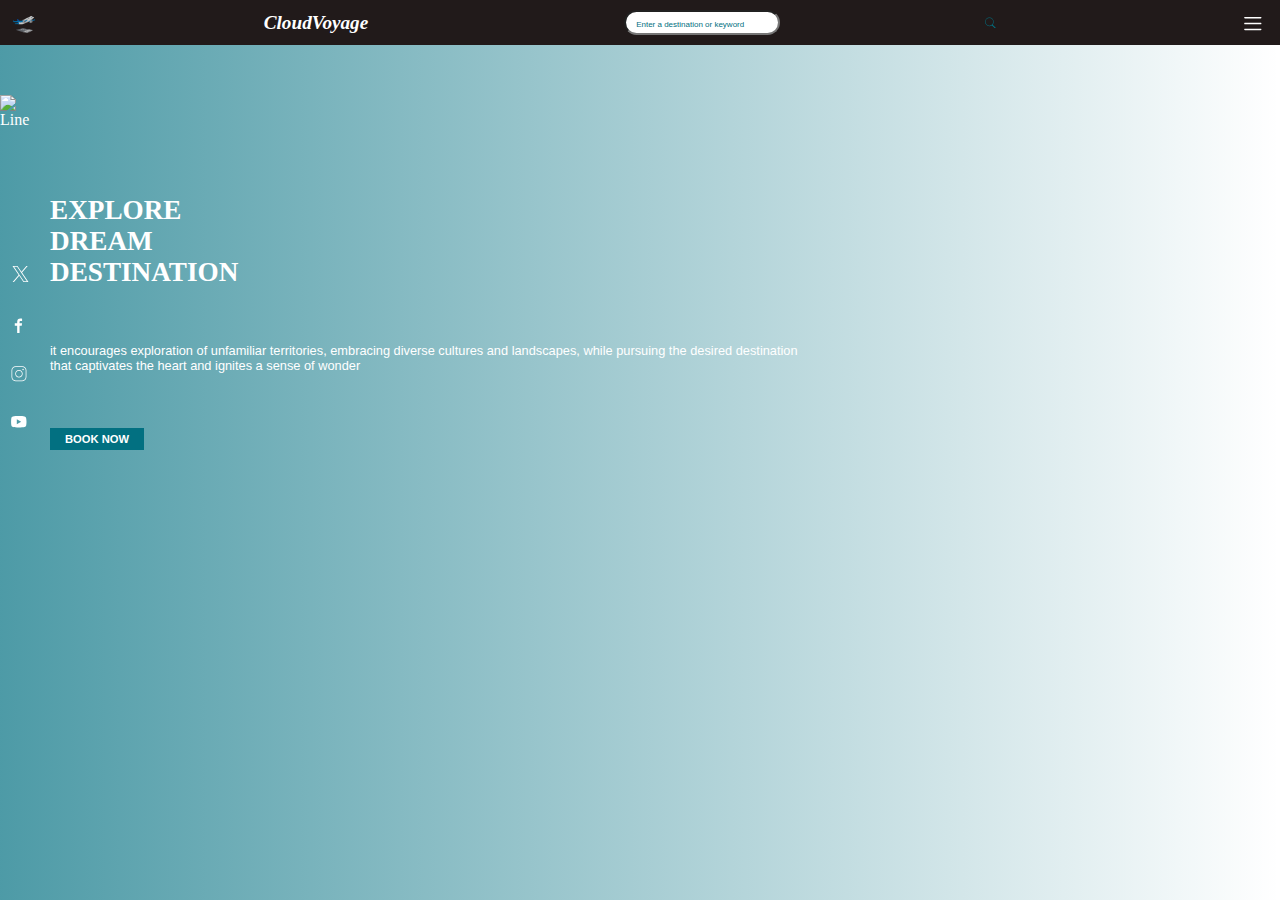
==== Index.html @ 147c50b1 "finishing mobile design" ====
<!DOCTYPE html>
<html lang="en">
    <head>
        <meta charset="UTF-8">
    <meta name="viewport" content="width=device-width, initial-scale=1.0">
    <title>CloudVoyage</title>
    <link rel="stylesheet" href="travel_recommendation.css">
</head>
<body>
    <div id="background-img">
        
        <nav>
            <h1>🛫</h1>
            <i><h1>CloudVoyage</h1></i>
        <a href="Index.html">Home</a>
        <a href="About.html">About Us</a>
        <a href="contact.html">Contact Us</a>
        
        <input type="text" id="input" placeholder="Enter a destination or keyword">
        <svg id="search-icon" xmlns="http://www.w3.org/2000/svg" x="0px" y="0px" width="100" height="100" viewBox="0,0,300,150" style="fill:#FFFFFF;">
            <g fill="none" fill-rule="nonzero" stroke="none" stroke-width="1" stroke-linecap="butt" stroke-linejoin="miter" stroke-miterlimit="10" stroke-dasharray="" stroke-dashoffset="0" font-family="none" font-weight="none" font-size="none" text-anchor="none" style="mix-blend-mode: normal"> <g transform="scale(5.12,5.12)"> <path d="M21,3c-9.37891,0 -17,7.62109 -17,17c0,9.37891 7.62109,17 17,17c3.71094,0 7.14063,-1.19531 9.9375,-3.21875l13.15625,13.125l2.8125,-2.8125l-13,-13.03125c2.55469,-2.97656 4.09375,-6.83984 4.09375,-11.0625c0,-9.37891 -7.62109,-17 -17,-17zM21,5c8.29688,0 15,6.70313 15,15c0,8.29688 -6.70312,15 -15,15c-8.29687,0 -15,-6.70312 -15,-15c0,-8.29687 6.70313,-15 15,-15z" fill="rgb(2, 112, 129)"></path></g></g>
        </svg>
        
        <svg id="menu-icon" xmlns="http://www.w3.org/2000/svg" x="0px" y="0px" width="100" height="100" viewBox="0,0,300,150" style="fill:#FFFFFF;">
            <g fill="#ffffff" fill-rule="nonzero" stroke="none" stroke-width="1" stroke-linecap="butt" stroke-linejoin="miter" stroke-miterlimit="10" stroke-dasharray="" stroke-dashoffset="0" font-family="none" font-weight="none" font-size="none" text-anchor="none" style="mix-blend-mode: normal"><g transform="scale(5.12,5.12)"><path d="M5,8c-0.72127,-0.0102 -1.39216,0.36875 -1.75578,0.99175c-0.36361,0.623 -0.36361,1.39351 0,2.01651c0.36361,0.623 1.0345,1.00195 1.75578,0.99175h40c0.72127,0.0102 1.39216,-0.36875 1.75578,-0.99175c0.36361,-0.623 0.36361,-1.39351 0,-2.01651c-0.36361,-0.623 -1.0345,-1.00195 -1.75578,-0.99175zM5,23c-0.72127,-0.0102 -1.39216,0.36875 -1.75578,0.99175c-0.36361,0.623 -0.36361,1.39351 0,2.01651c0.36361,0.623 1.0345,1.00195 1.75578,0.99175h40c0.72127,0.0102 1.39216,-0.36875 1.75578,-0.99175c0.36361,-0.623 0.36361,-1.39351 0,-2.01651c-0.36361,-0.623 -1.0345,-1.00195 -1.75578,-0.99175zM5,38c-0.72127,-0.0102 -1.39216,0.36875 -1.75578,0.99175c-0.36361,0.623 -0.36361,1.39351 0,2.01651c0.36361,0.623 1.0345,1.00195 1.75578,0.99175h40c0.72127,0.0102 1.39216,-0.36875 1.75578,-0.99175c0.36361,-0.623 0.36361,-1.39351 0,-2.01651c-0.36361,-0.623 -1.0345,-1.00195 -1.75578,-0.99175z"></path></g></g>
        </svg>     
        <svg id="close-icon" xmlns="http://www.w3.org/2000/svg" x="0px" y="0px" width="100" height="100" viewBox="0 0 100 100" style="fill:#FFFFFF;">
            <path d="M 28.085938 16.054688 A 2.0002 2.0002 0 0 0 27.886719 16.056641 A 2.0002 2.0002 0 0 0 26.654297 16.574219 L 15.654297 26.574219 A 2.0002 2.0002 0 0 0 15.357422 29.193359 C 23.508964 40.948626 29.747675 47.45172 35.289062 52.058594 L 13.699219 70.535156 A 2.0002 2.0002 0 0 0 13.78125 73.638672 L 26.78125 83.638672 A 2.0002 2.0002 0 0 0 29.177734 83.669922 C 34.707802 79.638889 40.738247 74.933323 50.949219 63.117188 L 69.462891 85.333984 A 2.0002 2.0002 0 0 0 72.537109 85.333984 L 82.537109 73.333984 A 2.0002 2.0002 0 0 0 82.498047 70.728516 C 77.419315 64.983184 71.366379 59.067486 63.888672 52.927734 C 68.607866 48.094962 74.89648 41.567108 85.451172 30.429688 A 2.0002 2.0002 0 0 0 85.21875 27.46875 L 72.21875 17.46875 A 2.0002 2.0002 0 0 0 69.550781 17.675781 C 62.474253 25.117955 56.381759 32.176037 50.947266 38.980469 C 45.446071 32.413277 38.71792 25.195582 29.353516 16.582031 A 2.0002 2.0002 0 0 0 28.085938 16.054688 z M 27.951172 20.800781 C 34.644665 27.03272 40.077318 32.585372 44.587891 37.640625 L 43.105469 40.607422 A 1.0001161 1.0001161 0 1 0 44.894531 41.501953 L 46.015625 39.261719 C 47.223265 40.647594 48.37857 42.005422 49.451172 43.318359 A 2.0002 2.0002 0 0 0 52.572266 43.289062 C 57.937627 36.45549 64.160712 29.27862 71.240234 21.759766 L 77.167969 26.320312 L 75.539062 27.166016 A 1.0002331 1.0002331 0 1 0 76.460938 28.941406 L 78.917969 27.666016 L 81.013672 29.279297 C 79.717036 30.645834 78.883914 31.511044 77.685547 32.771484 L 74.195312 32.074219 A 1.0001 1.0001 0 0 0 73.998047 32.050781 A 1.0001 1.0001 0 0 0 73.804688 34.035156 L 76.052734 34.484375 C 74.831925 35.767002 73.635726 37.025973 72.523438 38.191406 A 1.0001 1.0001 0 0 0 72.234375 38.082031 L 68.101562 37.082031 A 1.0001 1.0001 0 0 0 67.804688 37.050781 A 1.0001 1.0001 0 0 0 67.630859 39.025391 L 70.960938 39.830078 C 70.609182 40.198133 70.13501 40.699234 69.794922 41.054688 L 65 41.054688 A 1.0001 1.0001 0 1 0 65 43.054688 L 67.884766 43.054688 C 67.097955 43.875278 66.668389 44.309281 65.951172 45.054688 L 62 45.054688 A 1.0001 1.0001 0 1 0 62 47.054688 L 64.017578 47.054688 C 63.70271 47.380554 63.376907 47.716906 63.078125 48.025391 L 60.316406 47.105469 A 1.0001 1.0001 0 0 0 59.921875 47.050781 A 1.0001 1.0001 0 0 0 59.683594 49.001953 L 61.539062 49.621094 C 60.968261 50.207783 60.073793 51.142484 59.572266 51.654297 A 2.0002 2.0002 0 0 0 59.751953 54.617188 C 67.362571 60.698487 73.210174 66.476524 78.320312 72.144531 L 71 80.929688 L 70.800781 80.689453 L 71.894531 78.501953 A 1.0001 1.0001 0 0 0 70.955078 77.042969 A 1.0001 1.0001 0 0 0 70.105469 77.607422 L 69.402344 79.013672 L 68.435547 77.851562 L 69.849609 75.582031 A 1.0001 1.0001 0 0 0 68.949219 74.042969 A 1.0001 1.0001 0 0 0 68.150391 74.525391 L 67.087891 76.234375 L 64.677734 73.341797 L 65.832031 71.609375 A 1.0001 1.0001 0 0 0 64.980469 70.042969 A 1.0001 1.0001 0 0 0 64.167969 70.5 L 63.341797 71.740234 L 62.455078 70.675781 L 63.832031 68.609375 A 1.0001 1.0001 0 0 0 62.980469 67.042969 A 1.0001 1.0001 0 0 0 62.167969 67.5 L 61.119141 69.072266 L 52.537109 58.773438 A 2.0002 2.0002 0 0 0 49.472656 58.761719 C 47.91975 60.597148 46.503213 62.209349 45.148438 63.71875 L 43.962891 62.388672 A 1.0001 1.0001 0 0 0 43.164062 62.044922 A 1.0001 1.0001 0 0 0 42.470703 63.71875 L 43.792969 65.203125 C 42.64666 66.451225 41.558856 67.602391 40.537109 68.644531 L 39.980469 65.857422 A 1.0001 1.0001 0 0 0 38.984375 65.041016 A 1.0001 1.0001 0 0 0 38.019531 66.25 L 38.839844 70.349609 C 38.431407 70.749537 38.033435 71.13129 37.642578 71.501953 L 36.970703 68.810547 A 1.0001 1.0001 0 0 0 35.9375 68.041016 A 1.0001 1.0001 0 0 0 35.029297 69.296875 L 35.96875 73.052734 C 35.737156 73.261968 35.507367 73.467929 35.28125 73.667969 L 34.341797 70.748047 A 1.0001 1.0001 0 0 0 33.359375 70.041016 A 1.0001 1.0001 0 0 0 32.4375 71.361328 L 33.638672 75.087891 C 31.624968 76.780155 29.782059 78.183653 27.974609 79.511719 L 27.111328 78.847656 L 28.554688 77.886719 A 1.0001 1.0001 0 0 0 27.980469 76.046875 A 1.0001 1.0001 0 0 0 27.445312 76.222656 L 25.4375 77.560547 L 24.566406 76.890625 L 26.447266 75.949219 A 1.0001 1.0001 0 0 0 26.003906 74.046875 A 1.0001 1.0001 0 0 0 25.552734 74.160156 L 22.804688 75.535156 L 22.3125 75.15625 L 23.707031 73.761719 A 1.0001 1.0001 0 0 0 22.980469 72.044922 A 1.0001 1.0001 0 0 0 22.292969 72.347656 L 20.714844 73.925781 L 18.173828 71.972656 L 39.671875 53.574219 A 2.0002 2.0002 0 0 0 39.599609 50.476562 C 38.478708 49.603297 37.316155 48.620715 36.121094 47.552734 L 38.242188 47.023438 A 1.0001 1.0001 0 0 0 38.025391 45.050781 A 1.0001 1.0001 0 0 0 37.757812 45.083984 L 34.371094 45.931641 C 33.178221 44.791892 31.95193 43.560815 30.65625 42.152344 L 32.554688 40.886719 A 1.0001 1.0001 0 0 0 31.980469 39.046875 A 1.0001 1.0001 0 0 0 31.445312 39.222656 L 29.316406 40.642578 C 28.838647 40.101678 28.361031 39.565294 27.867188 38.982422 L 30.925781 36.876953 A 1.0001 1.0001 0 0 0 30.322266 35.046875 A 1.0001 1.0001 0 0 0 29.791016 35.230469 L 26.591797 37.433594 C 26.018456 36.733769 25.436158 36.013632 24.839844 35.253906 L 27.447266 33.949219 A 1.0001 1.0001 0 0 0 27.003906 32.046875 A 1.0001 1.0001 0 0 0 26.552734 32.160156 L 23.59375 33.638672 C 22.33619 31.991071 21.045779 30.257715 19.677734 28.322266 L 27.951172 20.800781 z M 46.480469 45.066406 C 45.625469 45.104406 44.963953 45.828641 45.001953 46.681641 C 45.038953 47.534641 45.762234 48.198156 46.615234 48.160156 C 47.468234 48.122156 48.133703 47.399875 48.095703 46.546875 C 48.057703 45.693875 47.333469 45.028406 46.480469 45.066406 z M 52.673828 48.164062 C 51.820828 48.202062 51.157312 48.924344 51.195312 49.777344 C 51.233312 50.630344 51.955594 51.295813 52.808594 51.257812 C 53.661594 51.219813 54.324109 50.495578 54.287109 49.642578 C 54.249109 48.789578 53.526828 48.126062 52.673828 48.164062 z M 49.578125 53.960938 C 48.725125 53.998937 48.061609 54.721219 48.099609 55.574219 C 48.136609 56.427219 48.858891 57.089734 49.712891 57.052734 C 50.565891 57.014734 51.229406 56.292453 51.191406 55.439453 C 51.153406 54.586453 50.431125 53.922937 49.578125 53.960938 z"></path>
        </svg> 
    </nav>
  
    <div class="search-clear">
        <button>Search</button>
        <button>Clear</button>
    </div>
    <div class="Introduction">
        
        <img src="/travel-Recommendation-App/Icons/icons8-vertical-line-100.png" alt="Line">
        <h1>EXPLORE <br> DREAM  <br>DESTINATION</h1>
        <p>it encourages exploration of unfamiliar territories, embracing diverse cultures and landscapes, while
            pursuing the desired destination that captivates the heart and ignites a sense of wonder
        </p>
        <button>BOOK NOW</button>  
        <div id="icon">
            <svg id="X" xmlns="http://www.w3.org/2000/svg" x="0px" y="0px" width="100" height="100" viewBox="0 0 50 50" style="fill:#FFFFFF;"><path d="M 5.9199219 6 L 20.582031 27.375 L 6.2304688 44 L 9.4101562 44 L 21.986328 29.421875 L 31.986328 44 L 44 44 L 28.681641 21.669922 L 42.199219 6 L 39.029297 6 L 27.275391 19.617188 L 17.933594 6 L 5.9199219 6 z M 9.7167969 8 L 16.880859 8 L 40.203125 42 L 33.039062 42 L 9.7167969 8 z"></path></svg>
              <svg id="facebook" xmlns="http://www.w3.org/2000/svg" x="0px" y="0px" width="100" height="100" viewBox="0,0,300,150" style="fill:#FFFFFF;"> <g fill="#ffffff" fill-rule="nonzero" stroke="none" stroke-width="1" stroke-linecap="butt" stroke-linejoin="miter" stroke-miterlimit="10" stroke-dasharray="" stroke-dashoffset="0" font-family="none" font-weight="none" font-size="none" text-anchor="none" style="mix-blend-mode: normal"><g transform="scale(8.53333,8.53333)"><path d="M12,27v-12h-4v-4h4v-2.148c0,-4.067 1.981,-5.852 5.361,-5.852c1.619,0 2.475,0.12 2.88,0.175v3.825h-2.305c-1.435,0 -1.936,0.757 -1.936,2.291v1.709h4.205l-0.571,4h-3.634v12z"></path></g></g></svg>
              <svg  id="Instagram" xmlns="http://www.w3.org/2000/svg" x="0px" y="0px" width="100" height="100" viewBox="0,0,300,150" style="fill:#FFFFFF;"><g fill="#ffffff" fill-rule="nonzero" stroke="none" stroke-width="1" stroke-linecap="butt" stroke-linejoin="miter" stroke-miterlimit="10" stroke-dasharray="" stroke-dashoffset="0" font-family="none" font-weight="none" font-size="none" text-anchor="none" style="mix-blend-mode: normal"><g transform="scale(5.33333,5.33333)"><path d="M15,4c-6.06341,0 -11,4.93659 -11,11v18c0,6.06341 4.93659,11 11,11h18c6.06341,0 11,-4.93659 11,-11v-18c0,-6.06341 -4.93659,-11 -11,-11zM15,6h18c4.98259,0 9,4.01741 9,9v18c0,4.98259 -4.01741,9 -9,9h-18c-4.98259,0 -9,-4.01741 -9,-9v-18c0,-4.98259 4.01741,-9 9,-9zM35,11c-1.105,0 -2,0.895 -2,2c0,1.105 0.895,2 2,2c1.105,0 2,-0.895 2,-2c0,-1.105 -0.895,-2 -2,-2zM24,14c-5.51133,0 -10,4.48867 -10,10c0,5.51133 4.48867,10 10,10c5.51133,0 10,-4.48867 10,-10c0,-5.51133 -4.48867,-10 -10,-10zM24,16c4.43067,0 8,3.56933 8,8c0,4.43067 -3.56933,8 -8,8c-4.43067,0 -8,-3.56933 -8,-8c0,-4.43067 3.56933,-8 8,-8z"></path></g></g></svg>
              <svg  id="Youtube" xmlns="http://www.w3.org/2000/svg" x="0px" y="0px" width="100" height="100" viewBox="0,0,300,150" style="fill:#FFFFFF;"> <g fill="#ffffff" fill-rule="nonzero" stroke="none" stroke-width="1" stroke-linecap="butt" stroke-linejoin="miter" stroke-miterlimit="10" stroke-dasharray="" stroke-dashoffset="0" font-family="none" font-weight="none" font-size="none" text-anchor="none" style="mix-blend-mode: normal"><g transform="scale(5.12,5.12)"><path d="M44.89844,14.5c-0.39844,-2.19922 -2.29687,-3.80078 -4.5,-4.30078c-3.29687,-0.69922 -9.39844,-1.19922 -16,-1.19922c-6.59766,0 -12.79687,0.5 -16.09766,1.19922c-2.19922,0.5 -4.10156,2 -4.5,4.30078c-0.40234,2.5 -0.80078,6 -0.80078,10.5c0,4.5 0.39844,8 0.89844,10.5c0.40234,2.19922 2.30078,3.80078 4.5,4.30078c3.5,0.69922 9.5,1.19922 16.10156,1.19922c6.60156,0 12.60156,-0.5 16.10156,-1.19922c2.19922,-0.5 4.09766,-2 4.5,-4.30078c0.39844,-2.5 0.89844,-6.10156 1,-10.5c-0.20312,-4.5 -0.70312,-8 -1.20312,-10.5zM19,32v-14l12.19922,7z"></path></g></g></svg>
        </div>
        
    </div>
    <script src="./travel_recommendation.js"></script>
</body>
</html>
---- travel_recommendation.css ----
/* Mobile First Design */
html, body{
   height: 100%;

}
* {
    margin: 0;
    padding: 0;
    box-sizing: border-box;
}
body{
    color: rgb(255, 255, 255);
    
  
}
nav {
    background-color: rgb(33, 26, 26);
    padding: 10px;
    display: flex;
    align-items: center;
    justify-content: space-between;
} 

nav.active {

    background-color: rgb(22, 126, 142);
    height: 100%;
    
} 

nav h1 {
    font-size: 1.2rem;
    margin-left: 0.1em;
}


  nav a {

    text-decoration: none;
    display: none;
  
} 

nav.active a.active {
    position: relative;
    font-size: 1.1rem;
    top: 100px;
    display: block;
    text-decoration: none;
    cursor: pointer;
    text-align: center;
    margin-bottom: 30px ;
    color: white;

} 




nav a:hover {
    text-decoration: underline;
}


nav input {
    background-color: white;
    padding: 10px;
    width: 156px;
    border-radius: 20px;
    margin-left: 30px;
    height: 25px
}

nav input::placeholder {
    color: rgb(2, 112, 129);
    font-size: 8px;
    
}

#menu-icon{
    position: relative;
    height: 23px;
    width: auto;
    right: 4px;
    bottom: 3px;
    cursor: pointer;
}


#close-icon{
    display: none;
}

#close-icon.active {
    position: relative;
    height: 28px;
    width: auto;
    float: inline-end;
    cursor: pointer;
    bottom: 140px;
    right: 15px;
      
}

#search-icon {
    height: 15px;
    width: auto;
    position: relative;
    right: 22px;
    bottom: 2px;
}

.search-clear button {
    font-size: 10px;
    position: relative;
    left: 21px;
    color: white;
    background-color: rgb(2, 112, 129);
    border: none;
    border-radius: 10px;
    padding: 5px 15px;
}

.search-clear {
    position: relative;
    float: inline-end;
    margin-right: 25px;
    background-color: rgb(33, 26, 26);
    height: 30px;
    width: 160px;
    border-radius: 20px;
    right: 20px;
    display: none;
 
}

#background-img{
    background-image: url("/travel-Recommendation-App/Images/nyc.png");
    position: relative;
    height: 100%;
    background-position: center;
    background-repeat: no-repeat;
    background-size: cover;
    height: 100vh; /* Use viewport height */
    width: 100vw;  /* Use viewport  width */

}
#background-img::before {
    content: '';
    position: absolute;
    top: 45px;
    left: 0;
    width: 100%;
    height: 95%; 
    background: var(--before-background, linear-gradient(to right, rgba(2, 112, 129, 0.7), rgba(2, 112, 129, 0)));
    /*  using custom properties (CSS variables)  */

}

.Introduction {
    margin-top: 50px;
 
    
}

.Introduction img{
    position: relative;
    height: 180px;
    width: 30px;
    display: block;
}

.Introduction h1{
  font-size: 1.7rem;
  
}

.Introduction p{
font-size: 0.8rem;
width: 60%;
font-family:'Gill Sans', 'Gill Sans MT', Calibri, 'Trebuchet MS', sans-serif

}

.Introduction button{
    color: white;
    background-color: rgb(2, 112, 129);
    border: none;
    font-size: 0.7rem;
    font-weight: bold;
    padding: 5px 15px;
}

.Introduction h1, .Introduction p, .Introduction button{
    position: relative;
    margin-left: 50px;
    margin-bottom: 55px;
    bottom: 80px;
}

#X, #Instagram, #facebook, #Youtube{
    position: relative;
    display: block;
    height: 38px;
    width: 21px;
    margin-top: 10px;
    bottom: 340px;
    left: 10px;
}
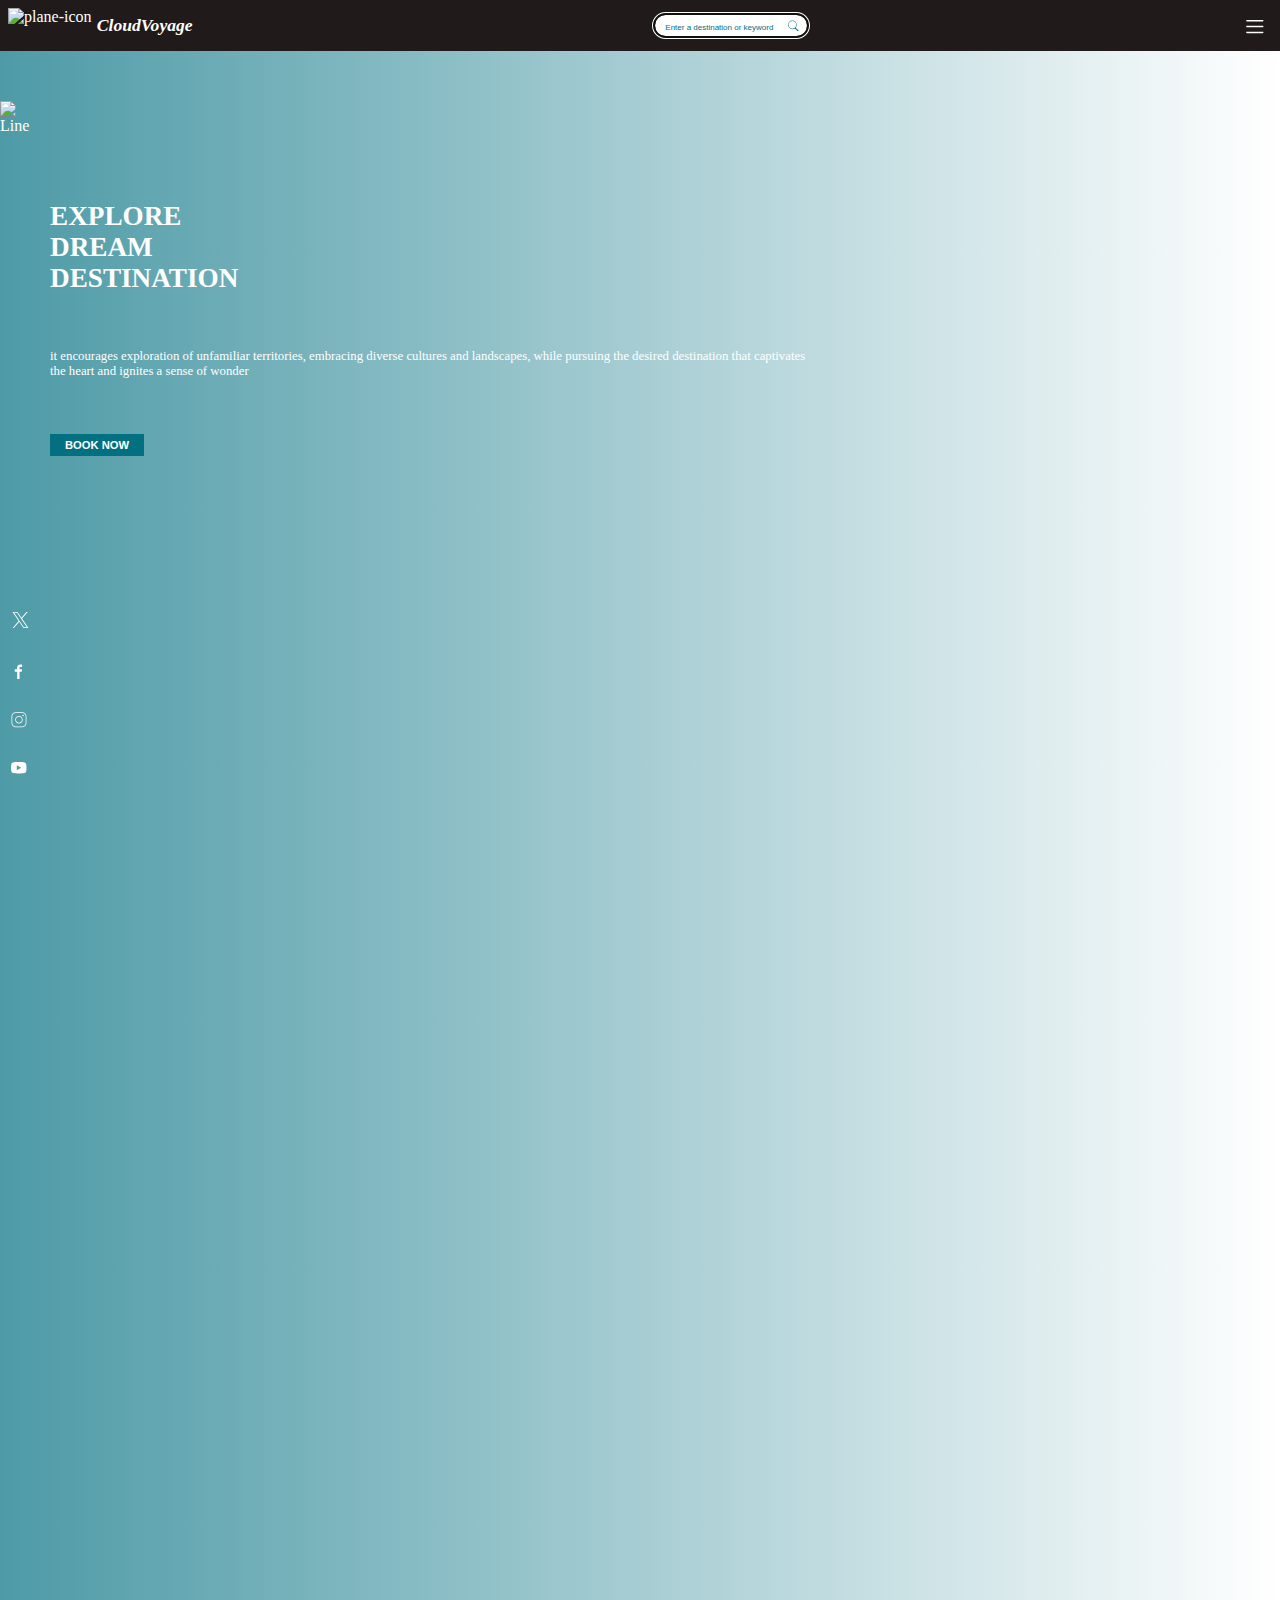
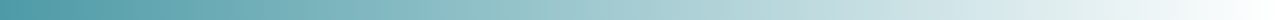
==== commit d710aece: "finishing about page" ====
--- a/Index.html
+++ b/Index.html
@@ -1,17 +1,19 @@
 <!DOCTYPE html>
 <html lang="en">
     <head>
-        <meta charset="UTF-8">
+    <meta charset="UTF-8">
     <meta name="viewport" content="width=device-width, initial-scale=1.0">
     <title>CloudVoyage</title>
     <link rel="stylesheet" href="travel_recommendation.css">
+    <script src="https://cdnjs.cloudflare.com/ajax/libs/moment.js/2.29.1/moment.min.js"></script>
+    <script src="https://cdnjs.cloudflare.com/ajax/libs/moment-timezone/0.5.34/moment-timezone-with-data.min.js"></script>
 </head>
 <body>
     <div id="background-img">
         
-        <nav>
-            <h1>🛫</h1>
-            <i><h1>CloudVoyage</h1></i>
+    <nav class="nav">
+        <img id="icon" src="./Icons/icons8-airport-100.png" alt="plane-icon">
+        <i><h1>CloudVoyage</h1></i>
         <a href="Index.html">Home</a>
         <a href="About.html">About Us</a>
         <a href="contact.html">Contact Us</a>
@@ -29,26 +31,32 @@
         </svg> 
     </nav>
   
+    <div id="search-result"></div>
     <div class="search-clear">
         <button>Search</button>
         <button>Clear</button>
     </div>
+   
+   
     <div class="Introduction">
-        
         <img src="/travel-Recommendation-App/Icons/icons8-vertical-line-100.png" alt="Line">
         <h1>EXPLORE <br> DREAM  <br>DESTINATION</h1>
         <p>it encourages exploration of unfamiliar territories, embracing diverse cultures and landscapes, while
             pursuing the desired destination that captivates the heart and ignites a sense of wonder
         </p>
         <button>BOOK NOW</button>  
-        <div id="icon">
+        
+        <div id="icons">
             <svg id="X" xmlns="http://www.w3.org/2000/svg" x="0px" y="0px" width="100" height="100" viewBox="0 0 50 50" style="fill:#FFFFFF;"><path d="M 5.9199219 6 L 20.582031 27.375 L 6.2304688 44 L 9.4101562 44 L 21.986328 29.421875 L 31.986328 44 L 44 44 L 28.681641 21.669922 L 42.199219 6 L 39.029297 6 L 27.275391 19.617188 L 17.933594 6 L 5.9199219 6 z M 9.7167969 8 L 16.880859 8 L 40.203125 42 L 33.039062 42 L 9.7167969 8 z"></path></svg>
-              <svg id="facebook" xmlns="http://www.w3.org/2000/svg" x="0px" y="0px" width="100" height="100" viewBox="0,0,300,150" style="fill:#FFFFFF;"> <g fill="#ffffff" fill-rule="nonzero" stroke="none" stroke-width="1" stroke-linecap="butt" stroke-linejoin="miter" stroke-miterlimit="10" stroke-dasharray="" stroke-dashoffset="0" font-family="none" font-weight="none" font-size="none" text-anchor="none" style="mix-blend-mode: normal"><g transform="scale(8.53333,8.53333)"><path d="M12,27v-12h-4v-4h4v-2.148c0,-4.067 1.981,-5.852 5.361,-5.852c1.619,0 2.475,0.12 2.88,0.175v3.825h-2.305c-1.435,0 -1.936,0.757 -1.936,2.291v1.709h4.205l-0.571,4h-3.634v12z"></path></g></g></svg>
-              <svg  id="Instagram" xmlns="http://www.w3.org/2000/svg" x="0px" y="0px" width="100" height="100" viewBox="0,0,300,150" style="fill:#FFFFFF;"><g fill="#ffffff" fill-rule="nonzero" stroke="none" stroke-width="1" stroke-linecap="butt" stroke-linejoin="miter" stroke-miterlimit="10" stroke-dasharray="" stroke-dashoffset="0" font-family="none" font-weight="none" font-size="none" text-anchor="none" style="mix-blend-mode: normal"><g transform="scale(5.33333,5.33333)"><path d="M15,4c-6.06341,0 -11,4.93659 -11,11v18c0,6.06341 4.93659,11 11,11h18c6.06341,0 11,-4.93659 11,-11v-18c0,-6.06341 -4.93659,-11 -11,-11zM15,6h18c4.98259,0 9,4.01741 9,9v18c0,4.98259 -4.01741,9 -9,9h-18c-4.98259,0 -9,-4.01741 -9,-9v-18c0,-4.98259 4.01741,-9 9,-9zM35,11c-1.105,0 -2,0.895 -2,2c0,1.105 0.895,2 2,2c1.105,0 2,-0.895 2,-2c0,-1.105 -0.895,-2 -2,-2zM24,14c-5.51133,0 -10,4.48867 -10,10c0,5.51133 4.48867,10 10,10c5.51133,0 10,-4.48867 10,-10c0,-5.51133 -4.48867,-10 -10,-10zM24,16c4.43067,0 8,3.56933 8,8c0,4.43067 -3.56933,8 -8,8c-4.43067,0 -8,-3.56933 -8,-8c0,-4.43067 3.56933,-8 8,-8z"></path></g></g></svg>
-              <svg  id="Youtube" xmlns="http://www.w3.org/2000/svg" x="0px" y="0px" width="100" height="100" viewBox="0,0,300,150" style="fill:#FFFFFF;"> <g fill="#ffffff" fill-rule="nonzero" stroke="none" stroke-width="1" stroke-linecap="butt" stroke-linejoin="miter" stroke-miterlimit="10" stroke-dasharray="" stroke-dashoffset="0" font-family="none" font-weight="none" font-size="none" text-anchor="none" style="mix-blend-mode: normal"><g transform="scale(5.12,5.12)"><path d="M44.89844,14.5c-0.39844,-2.19922 -2.29687,-3.80078 -4.5,-4.30078c-3.29687,-0.69922 -9.39844,-1.19922 -16,-1.19922c-6.59766,0 -12.79687,0.5 -16.09766,1.19922c-2.19922,0.5 -4.10156,2 -4.5,4.30078c-0.40234,2.5 -0.80078,6 -0.80078,10.5c0,4.5 0.39844,8 0.89844,10.5c0.40234,2.19922 2.30078,3.80078 4.5,4.30078c3.5,0.69922 9.5,1.19922 16.10156,1.19922c6.60156,0 12.60156,-0.5 16.10156,-1.19922c2.19922,-0.5 4.09766,-2 4.5,-4.30078c0.39844,-2.5 0.89844,-6.10156 1,-10.5c-0.20312,-4.5 -0.70312,-8 -1.20312,-10.5zM19,32v-14l12.19922,7z"></path></g></g></svg>
+            <svg id="facebook" xmlns="http://www.w3.org/2000/svg" x="0px" y="0px" width="100" height="100" viewBox="0,0,300,150" style="fill:#FFFFFF;"> <g fill="#ffffff" fill-rule="nonzero" stroke="none" stroke-width="1" stroke-linecap="butt" stroke-linejoin="miter" stroke-miterlimit="10" stroke-dasharray="" stroke-dashoffset="0" font-family="none" font-weight="none" font-size="none" text-anchor="none" style="mix-blend-mode: normal"><g transform="scale(8.53333,8.53333)"><path d="M12,27v-12h-4v-4h4v-2.148c0,-4.067 1.981,-5.852 5.361,-5.852c1.619,0 2.475,0.12 2.88,0.175v3.825h-2.305c-1.435,0 -1.936,0.757 -1.936,2.291v1.709h4.205l-0.571,4h-3.634v12z"></path></g></g></svg>
+            <svg  id="Instagram" xmlns="http://www.w3.org/2000/svg" x="0px" y="0px" width="100" height="100" viewBox="0,0,300,150" style="fill:#FFFFFF;"><g fill="#ffffff" fill-rule="nonzero" stroke="none" stroke-width="1" stroke-linecap="butt" stroke-linejoin="miter" stroke-miterlimit="10" stroke-dasharray="" stroke-dashoffset="0" font-family="none" font-weight="none" font-size="none" text-anchor="none" style="mix-blend-mode: normal"><g transform="scale(5.33333,5.33333)"><path d="M15,4c-6.06341,0 -11,4.93659 -11,11v18c0,6.06341 4.93659,11 11,11h18c6.06341,0 11,-4.93659 11,-11v-18c0,-6.06341 -4.93659,-11 -11,-11zM15,6h18c4.98259,0 9,4.01741 9,9v18c0,4.98259 -4.01741,9 -9,9h-18c-4.98259,0 -9,-4.01741 -9,-9v-18c0,-4.98259 4.01741,-9 9,-9zM35,11c-1.105,0 -2,0.895 -2,2c0,1.105 0.895,2 2,2c1.105,0 2,-0.895 2,-2c0,-1.105 -0.895,-2 -2,-2zM24,14c-5.51133,0 -10,4.48867 -10,10c0,5.51133 4.48867,10 10,10c5.51133,0 10,-4.48867 10,-10c0,-5.51133 -4.48867,-10 -10,-10zM24,16c4.43067,0 8,3.56933 8,8c0,4.43067 -3.56933,8 -8,8c-4.43067,0 -8,-3.56933 -8,-8c0,-4.43067 3.56933,-8 8,-8z"></path></g></g></svg>
+            <svg  id="Youtube" xmlns="http://www.w3.org/2000/svg" x="0px" y="0px" width="100" height="100" viewBox="0,0,300,150" style="fill:#FFFFFF;"> <g fill="#ffffff" fill-rule="nonzero" stroke="none" stroke-width="1" stroke-linecap="butt" stroke-linejoin="miter" stroke-miterlimit="10" stroke-dasharray="" stroke-dashoffset="0" font-family="none" font-weight="none" font-size="none" text-anchor="none" style="mix-blend-mode: normal"><g transform="scale(5.12,5.12)"><path d="M44.89844,14.5c-0.39844,-2.19922 -2.29687,-3.80078 -4.5,-4.30078c-3.29687,-0.69922 -9.39844,-1.19922 -16,-1.19922c-6.59766,0 -12.79687,0.5 -16.09766,1.19922c-2.19922,0.5 -4.10156,2 -4.5,4.30078c-0.40234,2.5 -0.80078,6 -0.80078,10.5c0,4.5 0.39844,8 0.89844,10.5c0.40234,2.19922 2.30078,3.80078 4.5,4.30078c3.5,0.69922 9.5,1.19922 16.10156,1.19922c6.60156,0 12.60156,-0.5 16.10156,-1.19922c2.19922,-0.5 4.09766,-2 4.5,-4.30078c0.39844,-2.5 0.89844,-6.10156 1,-10.5c-0.20312,-4.5 -0.70312,-8 -1.20312,-10.5zM19,32v-14l12.19922,7z"></path></g></g></svg>
         </div>
-        
+
+      </div>
     </div>
-    <script src="./travel_recommendation.js"></script>
+    <script defer src="./travel_recommendation.js"></script>
+    <script defer src="./navigation.js"></script>
+    <!-- Defer loads javascript after HTML has been parsed, lowers rendering delay -->
 </body>
 </html>--- a/travel_recommendation.css
+++ b/travel_recommendation.css
@@ -1,60 +1,68 @@
 /* Mobile First Design */
-html, body{
-   height: 100%;
-
-}
+html,
+body {
+    height: 100%;
+    color: rgb(255, 255, 255);
+  }
+
+
 * {
     margin: 0;
     padding: 0;
     box-sizing: border-box;
-}
-body{
-    color: rgb(255, 255, 255);
-    
-  
-}
-nav {
+    position: relative;
+    z-index: 3;
+}
+
+
+.nav {
+
     background-color: rgb(33, 26, 26);
-    padding: 10px;
+    padding: 8px;
     display: flex;
     align-items: center;
-    justify-content: space-between;
-} 
-
-nav.active {
+    
+    /*  specifies a transition effect with a slow start and end */
+}
+
+.nav2 {
 
     background-color: rgb(22, 126, 142);
     height: 100%;
-    
-} 
+    transition: all 0.7s ease-in-out;
+}
+
+nav #icon {
+    height: 35px;
+    width: auto;
+
+}
 
 nav h1 {
-    font-size: 1.2rem;
-    margin-left: 0.1em;
-}
-
-
-  nav a {
+    font-size: 1.1rem;
+    margin-left: 0.3em;
+}
+
+
+nav a {
 
     text-decoration: none;
     display: none;
-  
-} 
-
-nav.active a.active {
-    position: relative;
+
+}
+
+nav a.active {
+   
     font-size: 1.1rem;
     top: 100px;
     display: block;
     text-decoration: none;
     cursor: pointer;
     text-align: center;
-    margin-bottom: 30px ;
-    color: white;
-
-} 
-
-
+    margin-bottom: 30px;
+    color: white;
+
+}
 
 
 nav a:hover {
@@ -63,66 +71,74 @@
 
 
 nav input {
+  
+    left: 18px;
     background-color: white;
     padding: 10px;
     width: 156px;
     border-radius: 20px;
-    margin-left: 30px;
-    height: 25px
-}
-
-nav input::placeholder {
+    margin-left: auto;
+    height: 25px   
+    
+
+}
+
+nav input::placeholder {  
     color: rgb(2, 112, 129);
     font-size: 8px;
-    
-}
-
-#menu-icon{
-    position: relative;
+
+}
+/* style the placeholder attribute */
+#menu-icon {
+    
     height: 23px;
     width: auto;
     right: 4px;
     bottom: 3px;
     cursor: pointer;
-}
-
-
-#close-icon{
+    margin-left: auto;
+
+}
+
+
+#close-icon {
+    /*Keep in mind that the styles defined for the :active state are applied on top of the existing styles for the HTML element. */
     display: none;
+    /* The styles from the active state also have higher precedence over the regular styles */
 }
 
 #close-icon.active {
-    position: relative;
+  
     height: 28px;
     width: auto;
     float: inline-end;
     cursor: pointer;
     bottom: 140px;
     right: 15px;
-      
+
+
 }
 
 #search-icon {
     height: 15px;
     width: auto;
-    position: relative;
-    right: 22px;
+    right: 4px;
     bottom: 2px;
+
 }
 
 .search-clear button {
     font-size: 10px;
-    position: relative;
     left: 21px;
     color: white;
     background-color: rgb(2, 112, 129);
     border: none;
     border-radius: 10px;
     padding: 5px 15px;
+    cursor: pointer;
 }
 
 .search-clear {
-    position: relative;
     float: inline-end;
     margin-right: 25px;
     background-color: rgb(33, 26, 26);
@@ -131,80 +147,251 @@
     border-radius: 20px;
     right: 20px;
     display: none;
- 
-}
-
-#background-img{
+
+}
+
+#search-result {
+    position: absolute;
+    width: 180px;
+    color: black;
+    top: 70px;
+    left: 180px;
+    z-index: 4;
+}
+
+#search-result::-webkit-scrollbar {
+  width: 8px;
+}
+
+#search-result::-webkit-scrollbar-track {
+    
+    background-color: transparent; /* Background of the scrollbar track */
+}
+
+#search-result::-webkit-scrollbar-thumb {
+    background: rgba(56, 53, 53, 0.5); /* Color of the scrollbar thumb */
+    border-radius: 15px; /* Rounded corners for the scrollbar thumb */;
+
+}
+
+
+.date{
+    display: flex;
+    height: 30px;
+    background-color: rgb(2, 112, 129);
+    border-radius: 6px;
+    margin-bottom: 7px;
+    color: white;
+    font-size: 0.649rem;
+    text-align: center;
+    justify-content: center;
+    align-items: center;
+    text-wrap: wrap;
+}
+
+#result {
+    
+    background-color: white;
+    border-radius: 10px;
+    text-wrap: wrap;
+    font-family: 'Times New Roman', Times, serif;   
+}
+
+#result img {
+    height: 100px;
+    width: 100%;
+    border-top-left-radius: 10px;
+    border-top-right-radius: 10px;
+}
+
+#result button {
+    color: white;
+    background-color: rgb(2, 112, 129);
+    padding: 5px 10px;
+    border: none;
+    border-radius: 5px;
+    font-size: 0.7rem;
+    cursor: pointer;
+}
+
+#result h3 {
+    margin-top: 5px;
+    font-size: 0.9rem;
+}
+
+#result p {
+    font-size: 0.7rem;
+    color: rgb(160, 160, 160);
+
+}
+
+#result h3,
+#result p,
+#result button {
+    margin-left: 10px;
+    margin-bottom: 10px;
+
+}
+
+#error{
+
+    display: flex;
+    flex-direction: column;
+    align-items: center;
+    text-align: center;
+    
+}
+
+#error ul{
+    margin-top: 10px;
+    max-height: 100%;
+}
+
+#background-img {
     background-image: url("/travel-Recommendation-App/Images/nyc.png");
-    position: relative;
     height: 100%;
     background-position: center;
     background-repeat: no-repeat;
     background-size: cover;
-    height: 100vh; /* Use viewport height */
-    width: 100vw;  /* Use viewport  width */
-
-}
+    height: 180vh;
+    /* Use viewport height */
+     z-index: 1;
+}
+
 #background-img::before {
     content: '';
-    position: absolute;
-    top: 45px;
-    left: 0;
+    position: absolute;  /* Absolute positioned elements are removed from the normal flow */
     width: 100%;
-    height: 95%; 
+    height: 100%;
     background: var(--before-background, linear-gradient(to right, rgba(2, 112, 129, 0.7), rgba(2, 112, 129, 0)));
     /*  using custom properties (CSS variables)  */
-
-}
+    z-index: 2;
+}
+
 
 .Introduction {
     margin-top: 50px;
- 
-    
-}
-
-.Introduction img{
-    position: relative;
+}
+
+.Introduction img, .about-page img{
     height: 180px;
     width: 30px;
     display: block;
-}
-
-.Introduction h1{
-  font-size: 1.7rem;
-  
-}
-
-.Introduction p{
-font-size: 0.8rem;
-width: 60%;
-font-family:'Gill Sans', 'Gill Sans MT', Calibri, 'Trebuchet MS', sans-serif
-
-}
-
-.Introduction button{
+
+}
+
+.Introduction h1 {
+    font-size: 1.7rem;
+
+}
+
+.Introduction p {
+    font-size: 0.8rem;
+    width: 60%;
+    font-family: 'Gill Sans', 'Gill Sans MT', 'Calibri', 'Trebuchet MS', 'sans-serif';
+}
+
+.Introduction button {
     color: white;
     background-color: rgb(2, 112, 129);
     border: none;
     font-size: 0.7rem;
     font-weight: bold;
     padding: 5px 15px;
-}
-
-.Introduction h1, .Introduction p, .Introduction button{
-    position: relative;
+    cursor: pointer;
+}
+
+.Introduction h1,
+.Introduction p,
+.Introduction button {
+ 
     margin-left: 50px;
     margin-bottom: 55px;
     bottom: 80px;
 }
 
-#X, #Instagram, #facebook, #Youtube{
-    position: relative;
+/* #icons{
+    position:fixed;
+  
+    left: 10px;
+
+   
+} */
+
+#X,
+#Instagram,
+#facebook,
+#Youtube {
+  
     display: block;
     height: 38px;
     width: 21px;
     margin-top: 10px;
-    bottom: 340px;
+    cursor: pointer;
     left: 10px;
 }
 
+.about-page{
+    display: flex;
+    flex-direction: column;
+    justify-content: center;
+    align-items: center;
+    text-align: center; 
+
+}
+
+.about-page h1{
+    margin-top: 30px;
+    margin-bottom: 30px;
+}
+
+.about-us-container{
+
+    background-color: rgba(19, 18, 18, 0.4);
+    width: 90%;
+    padding: 15px;
+}
+
+.about-us-container p{
+    margin-top: 15px;
+    font-family:'Times New Roman', Times, serif 'Gill Sans', 'Gill Sans MT', 'Calibri', 'Trebuchet MS', 'sans-serif';
+    bottom: 10px;
+}
+
+.team-container{
+    background-color: rgba(19, 18, 18, 0.4);
+    width: 90%;
+    margin-bottom: 20px;
+    padding: 15px;
+
+}
+
+.team-container h4, .team-container p{
+    text-align: left;
+    margin-top: 2px;
+}
+
+.team-container p{
+   color:rgba(176, 174, 174, 1);
+}
+
+.team-container button{
+    margin-top: 10px;
+    background-color: rgb(29, 95, 237);
+    padding: 2px 30px;
+    font-size: 0.7rem;
+    cursor: pointer;
+    color: white;
+    border-radius: 5px;
+    box-shadow: none;
+    font-weight: 600;
+    border-color: rgba(19, 85, 160, 0.493)
+   
+}
+
+#company-history{
+    background-color: rgba(19, 18, 18, 0.4);
+    width: 90%;
+    margin-bottom: 20px;
+    padding: 15px;
+}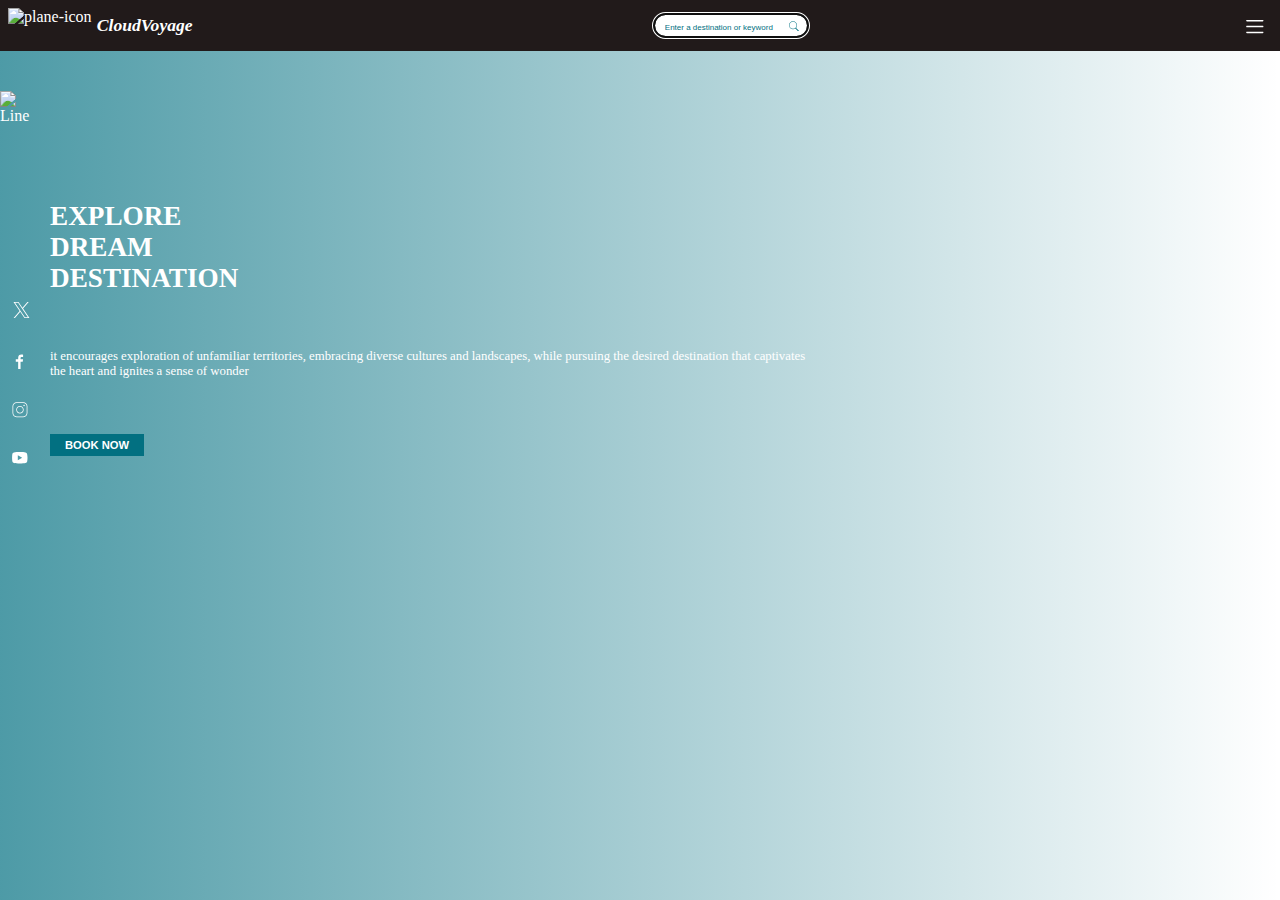
==== commit b8bb08d7: "fix: mobile nav" ====
--- a/Index.html
+++ b/Index.html
@@ -10,7 +10,6 @@
 </head>
 <body>
     <div id="background-img">
-        
     <nav class="nav">
         <img id="icon" src="./Icons/icons8-airport-100.png" alt="plane-icon">
         <i><h1>CloudVoyage</h1></i>
@@ -19,9 +18,6 @@
         <a href="contact.html">Contact Us</a>
         
         <input type="text" id="input" placeholder="Enter a destination or keyword">
-        <svg id="search-icon" xmlns="http://www.w3.org/2000/svg" x="0px" y="0px" width="100" height="100" viewBox="0,0,300,150" style="fill:#FFFFFF;">
-            <g fill="none" fill-rule="nonzero" stroke="none" stroke-width="1" stroke-linecap="butt" stroke-linejoin="miter" stroke-miterlimit="10" stroke-dasharray="" stroke-dashoffset="0" font-family="none" font-weight="none" font-size="none" text-anchor="none" style="mix-blend-mode: normal"> <g transform="scale(5.12,5.12)"> <path d="M21,3c-9.37891,0 -17,7.62109 -17,17c0,9.37891 7.62109,17 17,17c3.71094,0 7.14063,-1.19531 9.9375,-3.21875l13.15625,13.125l2.8125,-2.8125l-13,-13.03125c2.55469,-2.97656 4.09375,-6.83984 4.09375,-11.0625c0,-9.37891 -7.62109,-17 -17,-17zM21,5c8.29688,0 15,6.70313 15,15c0,8.29688 -6.70312,15 -15,15c-8.29687,0 -15,-6.70312 -15,-15c0,-8.29687 6.70313,-15 15,-15z" fill="rgb(2, 112, 129)"></path></g></g>
-        </svg>
         
         <svg id="menu-icon" xmlns="http://www.w3.org/2000/svg" x="0px" y="0px" width="100" height="100" viewBox="0,0,300,150" style="fill:#FFFFFF;">
             <g fill="#ffffff" fill-rule="nonzero" stroke="none" stroke-width="1" stroke-linecap="butt" stroke-linejoin="miter" stroke-miterlimit="10" stroke-dasharray="" stroke-dashoffset="0" font-family="none" font-weight="none" font-size="none" text-anchor="none" style="mix-blend-mode: normal"><g transform="scale(5.12,5.12)"><path d="M5,8c-0.72127,-0.0102 -1.39216,0.36875 -1.75578,0.99175c-0.36361,0.623 -0.36361,1.39351 0,2.01651c0.36361,0.623 1.0345,1.00195 1.75578,0.99175h40c0.72127,0.0102 1.39216,-0.36875 1.75578,-0.99175c0.36361,-0.623 0.36361,-1.39351 0,-2.01651c-0.36361,-0.623 -1.0345,-1.00195 -1.75578,-0.99175zM5,23c-0.72127,-0.0102 -1.39216,0.36875 -1.75578,0.99175c-0.36361,0.623 -0.36361,1.39351 0,2.01651c0.36361,0.623 1.0345,1.00195 1.75578,0.99175h40c0.72127,0.0102 1.39216,-0.36875 1.75578,-0.99175c0.36361,-0.623 0.36361,-1.39351 0,-2.01651c-0.36361,-0.623 -1.0345,-1.00195 -1.75578,-0.99175zM5,38c-0.72127,-0.0102 -1.39216,0.36875 -1.75578,0.99175c-0.36361,0.623 -0.36361,1.39351 0,2.01651c0.36361,0.623 1.0345,1.00195 1.75578,0.99175h40c0.72127,0.0102 1.39216,-0.36875 1.75578,-0.99175c0.36361,-0.623 0.36361,-1.39351 0,-2.01651c-0.36361,-0.623 -1.0345,-1.00195 -1.75578,-0.99175z"></path></g></g>
@@ -37,23 +33,24 @@
         <button>Clear</button>
     </div>
    
-   
-    <div class="Introduction">
-        <img src="/travel-Recommendation-App/Icons/icons8-vertical-line-100.png" alt="Line">
-        <h1>EXPLORE <br> DREAM  <br>DESTINATION</h1>
-        <p>it encourages exploration of unfamiliar territories, embracing diverse cultures and landscapes, while
-            pursuing the desired destination that captivates the heart and ignites a sense of wonder
-        </p>
-        <button>BOOK NOW</button>  
-        
-        <div id="icons">
-            <svg id="X" xmlns="http://www.w3.org/2000/svg" x="0px" y="0px" width="100" height="100" viewBox="0 0 50 50" style="fill:#FFFFFF;"><path d="M 5.9199219 6 L 20.582031 27.375 L 6.2304688 44 L 9.4101562 44 L 21.986328 29.421875 L 31.986328 44 L 44 44 L 28.681641 21.669922 L 42.199219 6 L 39.029297 6 L 27.275391 19.617188 L 17.933594 6 L 5.9199219 6 z M 9.7167969 8 L 16.880859 8 L 40.203125 42 L 33.039062 42 L 9.7167969 8 z"></path></svg>
-            <svg id="facebook" xmlns="http://www.w3.org/2000/svg" x="0px" y="0px" width="100" height="100" viewBox="0,0,300,150" style="fill:#FFFFFF;"> <g fill="#ffffff" fill-rule="nonzero" stroke="none" stroke-width="1" stroke-linecap="butt" stroke-linejoin="miter" stroke-miterlimit="10" stroke-dasharray="" stroke-dashoffset="0" font-family="none" font-weight="none" font-size="none" text-anchor="none" style="mix-blend-mode: normal"><g transform="scale(8.53333,8.53333)"><path d="M12,27v-12h-4v-4h4v-2.148c0,-4.067 1.981,-5.852 5.361,-5.852c1.619,0 2.475,0.12 2.88,0.175v3.825h-2.305c-1.435,0 -1.936,0.757 -1.936,2.291v1.709h4.205l-0.571,4h-3.634v12z"></path></g></g></svg>
-            <svg  id="Instagram" xmlns="http://www.w3.org/2000/svg" x="0px" y="0px" width="100" height="100" viewBox="0,0,300,150" style="fill:#FFFFFF;"><g fill="#ffffff" fill-rule="nonzero" stroke="none" stroke-width="1" stroke-linecap="butt" stroke-linejoin="miter" stroke-miterlimit="10" stroke-dasharray="" stroke-dashoffset="0" font-family="none" font-weight="none" font-size="none" text-anchor="none" style="mix-blend-mode: normal"><g transform="scale(5.33333,5.33333)"><path d="M15,4c-6.06341,0 -11,4.93659 -11,11v18c0,6.06341 4.93659,11 11,11h18c6.06341,0 11,-4.93659 11,-11v-18c0,-6.06341 -4.93659,-11 -11,-11zM15,6h18c4.98259,0 9,4.01741 9,9v18c0,4.98259 -4.01741,9 -9,9h-18c-4.98259,0 -9,-4.01741 -9,-9v-18c0,-4.98259 4.01741,-9 9,-9zM35,11c-1.105,0 -2,0.895 -2,2c0,1.105 0.895,2 2,2c1.105,0 2,-0.895 2,-2c0,-1.105 -0.895,-2 -2,-2zM24,14c-5.51133,0 -10,4.48867 -10,10c0,5.51133 4.48867,10 10,10c5.51133,0 10,-4.48867 10,-10c0,-5.51133 -4.48867,-10 -10,-10zM24,16c4.43067,0 8,3.56933 8,8c0,4.43067 -3.56933,8 -8,8c-4.43067,0 -8,-3.56933 -8,-8c0,-4.43067 3.56933,-8 8,-8z"></path></g></g></svg>
-            <svg  id="Youtube" xmlns="http://www.w3.org/2000/svg" x="0px" y="0px" width="100" height="100" viewBox="0,0,300,150" style="fill:#FFFFFF;"> <g fill="#ffffff" fill-rule="nonzero" stroke="none" stroke-width="1" stroke-linecap="butt" stroke-linejoin="miter" stroke-miterlimit="10" stroke-dasharray="" stroke-dashoffset="0" font-family="none" font-weight="none" font-size="none" text-anchor="none" style="mix-blend-mode: normal"><g transform="scale(5.12,5.12)"><path d="M44.89844,14.5c-0.39844,-2.19922 -2.29687,-3.80078 -4.5,-4.30078c-3.29687,-0.69922 -9.39844,-1.19922 -16,-1.19922c-6.59766,0 -12.79687,0.5 -16.09766,1.19922c-2.19922,0.5 -4.10156,2 -4.5,4.30078c-0.40234,2.5 -0.80078,6 -0.80078,10.5c0,4.5 0.39844,8 0.89844,10.5c0.40234,2.19922 2.30078,3.80078 4.5,4.30078c3.5,0.69922 9.5,1.19922 16.10156,1.19922c6.60156,0 12.60156,-0.5 16.10156,-1.19922c2.19922,-0.5 4.09766,-2 4.5,-4.30078c0.39844,-2.5 0.89844,-6.10156 1,-10.5c-0.20312,-4.5 -0.70312,-8 -1.20312,-10.5zM19,32v-14l12.19922,7z"></path></g></g></svg>
+    <div id="all">
+     <div class="Introduction">
+            <img src="/travel-Recommendation-App/Icons/icons8-vertical-line-100.png" alt="Line">
+            <h1>EXPLORE <br> DREAM  <br>DESTINATION</h1>
+            <p>it encourages exploration of unfamiliar territories, embracing diverse cultures and landscapes, while
+                pursuing the desired destination that captivates the heart and ignites a sense of wonder
+            </p>
+            <button>BOOK NOW</button>  
+            
+            <div id="icons">
+                <svg id="X" xmlns="http://www.w3.org/2000/svg" x="0px" y="0px" width="100" height="100" viewBox="0 0 50 50" style="fill:#FFFFFF;"><path d="M 5.9199219 6 L 20.582031 27.375 L 6.2304688 44 L 9.4101562 44 L 21.986328 29.421875 L 31.986328 44 L 44 44 L 28.681641 21.669922 L 42.199219 6 L 39.029297 6 L 27.275391 19.617188 L 17.933594 6 L 5.9199219 6 z M 9.7167969 8 L 16.880859 8 L 40.203125 42 L 33.039062 42 L 9.7167969 8 z"></path></svg>
+                <svg id="facebook" xmlns="http://www.w3.org/2000/svg" x="0px" y="0px" width="100" height="100" viewBox="0,0,300,150" style="fill:#FFFFFF;"> <g fill="#ffffff" fill-rule="nonzero" stroke="none" stroke-width="1" stroke-linecap="butt" stroke-linejoin="miter" stroke-miterlimit="10" stroke-dasharray="" stroke-dashoffset="0" font-family="none" font-weight="none" font-size="none" text-anchor="none" style="mix-blend-mode: normal"><g transform="scale(8.53333,8.53333)"><path d="M12,27v-12h-4v-4h4v-2.148c0,-4.067 1.981,-5.852 5.361,-5.852c1.619,0 2.475,0.12 2.88,0.175v3.825h-2.305c-1.435,0 -1.936,0.757 -1.936,2.291v1.709h4.205l-0.571,4h-3.634v12z"></path></g></g></svg>
+                <svg  id="Instagram" xmlns="http://www.w3.org/2000/svg" x="0px" y="0px" width="100" height="100" viewBox="0,0,300,150" style="fill:#FFFFFF;"><g fill="#ffffff" fill-rule="nonzero" stroke="none" stroke-width="1" stroke-linecap="butt" stroke-linejoin="miter" stroke-miterlimit="10" stroke-dasharray="" stroke-dashoffset="0" font-family="none" font-weight="none" font-size="none" text-anchor="none" style="mix-blend-mode: normal"><g transform="scale(5.33333,5.33333)"><path d="M15,4c-6.06341,0 -11,4.93659 -11,11v18c0,6.06341 4.93659,11 11,11h18c6.06341,0 11,-4.93659 11,-11v-18c0,-6.06341 -4.93659,-11 -11,-11zM15,6h18c4.98259,0 9,4.01741 9,9v18c0,4.98259 -4.01741,9 -9,9h-18c-4.98259,0 -9,-4.01741 -9,-9v-18c0,-4.98259 4.01741,-9 9,-9zM35,11c-1.105,0 -2,0.895 -2,2c0,1.105 0.895,2 2,2c1.105,0 2,-0.895 2,-2c0,-1.105 -0.895,-2 -2,-2zM24,14c-5.51133,0 -10,4.48867 -10,10c0,5.51133 4.48867,10 10,10c5.51133,0 10,-4.48867 10,-10c0,-5.51133 -4.48867,-10 -10,-10zM24,16c4.43067,0 8,3.56933 8,8c0,4.43067 -3.56933,8 -8,8c-4.43067,0 -8,-3.56933 -8,-8c0,-4.43067 3.56933,-8 8,-8z"></path></g></g></svg>
+                <svg  id="Youtube" xmlns="http://www.w3.org/2000/svg" x="0px" y="0px" width="100" height="100" viewBox="0,0,300,150" style="fill:#FFFFFF;"> <g fill="#ffffff" fill-rule="nonzero" stroke="none" stroke-width="1" stroke-linecap="butt" stroke-linejoin="miter" stroke-miterlimit="10" stroke-dasharray="" stroke-dashoffset="0" font-family="none" font-weight="none" font-size="none" text-anchor="none" style="mix-blend-mode: normal"><g transform="scale(5.12,5.12)"><path d="M44.89844,14.5c-0.39844,-2.19922 -2.29687,-3.80078 -4.5,-4.30078c-3.29687,-0.69922 -9.39844,-1.19922 -16,-1.19922c-6.59766,0 -12.79687,0.5 -16.09766,1.19922c-2.19922,0.5 -4.10156,2 -4.5,4.30078c-0.40234,2.5 -0.80078,6 -0.80078,10.5c0,4.5 0.39844,8 0.89844,10.5c0.40234,2.19922 2.30078,3.80078 4.5,4.30078c3.5,0.69922 9.5,1.19922 16.10156,1.19922c6.60156,0 12.60156,-0.5 16.10156,-1.19922c2.19922,-0.5 4.09766,-2 4.5,-4.30078c0.39844,-2.5 0.89844,-6.10156 1,-10.5c-0.20312,-4.5 -0.70312,-8 -1.20312,-10.5zM19,32v-14l12.19922,7z"></path></g></g></svg>
+            </div>
+            
         </div>
-
-      </div>
+    </div>
     </div>
     <script defer src="./travel_recommendation.js"></script>
     <script defer src="./navigation.js"></script>
--- a/travel_recommendation.css
+++ b/travel_recommendation.css
@@ -1,7 +1,8 @@
+
 /* Mobile First Design */
 html,
 body {
-    height: 100%;
+    height: auto;
     color: rgb(255, 255, 255);
   }
 
@@ -28,7 +29,7 @@
 .nav2 {
 
     background-color: rgb(22, 126, 142);
-    height: 100%;
+    min-height: 100vh;
     transition: all 0.7s ease-in-out;
 }
 
@@ -72,14 +73,18 @@
 
 nav input {
   
-    left: 18px;
+    left: 10px;
     background-color: white;
     padding: 10px;
     width: 156px;
     border-radius: 20px;
     margin-left: auto;
-    height: 25px   
-    
+    background-image: url('./Icons/search.svg');
+    background-repeat: no-repeat;
+    background-position-x: 133px;
+    background-position-y: 2px;
+    background-size: 14px auto;
+    height: 25px  
 
 }
 
@@ -116,14 +121,6 @@
     bottom: 140px;
     right: 15px;
 
-
-}
-
-#search-icon {
-    height: 15px;
-    width: auto;
-    right: 4px;
-    bottom: 2px;
 
 }
 
@@ -159,13 +156,13 @@
     z-index: 4;
 }
 
+/* pseudo element to style scrollbar */
 #search-result::-webkit-scrollbar {
   width: 8px;
 }
 
 #search-result::-webkit-scrollbar-track {
-    
-    background-color: transparent; /* Background of the scrollbar track */
+  background-color: transparent; /* Background of the scrollbar track */
 }
 
 #search-result::-webkit-scrollbar-thumb {
@@ -174,8 +171,8 @@
 
 }
 
-
 .date{
+    
     display: flex;
     height: 30px;
     background-color: rgb(2, 112, 129);
@@ -253,12 +250,19 @@
     background-position: center;
     background-repeat: no-repeat;
     background-size: cover;
-    height: 180vh;
+    min-height: 100vh;
     /* Use viewport height */
      z-index: 1;
 }
 
-#background-img::before {
+#about-background-img{
+    background-image: url("/travel-Recommendation-App/Images/nyc.png");
+    background-repeat: repeat-y;
+    background-size: 100% 50%; /* Adjust the size of the background image, width and height */
+    z-index: 1;          
+}
+
+#background-img::before, #about-background-img::before {
     content: '';
     position: absolute;  /* Absolute positioned elements are removed from the normal flow */
     width: 100%;
@@ -273,10 +277,12 @@
     margin-top: 50px;
 }
 
-.Introduction img, .about-page img{
+.Introduction img, .about-page img, .contact img{
+    /* position: fixed; */
     height: 180px;
     width: 30px;
     display: block;
+    bottom: 10px;
 
 }
 
@@ -289,6 +295,7 @@
     font-size: 0.8rem;
     width: 60%;
     font-family: 'Gill Sans', 'Gill Sans MT', 'Calibri', 'Trebuchet MS', 'sans-serif';
+   
 }
 
 .Introduction button {
@@ -310,13 +317,17 @@
     bottom: 80px;
 }
 
-/* #icons{
-    position:fixed;
-  
-    left: 10px;
-
-   
-} */
+#icons{
+    position: absolute;
+    display: flex;
+    flex-direction: column;
+    top: 180px;
+    width: 30px;
+    align-items: center;
+    justify-content: center;
+    left: 6px;
+    
+} 
 
 #X,
 #Instagram,
@@ -328,7 +339,7 @@
     width: 21px;
     margin-top: 10px;
     cursor: pointer;
-    left: 10px;
+    
 }
 
 .about-page{
@@ -363,16 +374,24 @@
     width: 90%;
     margin-bottom: 20px;
     padding: 15px;
-
-}
-
-.team-container h4, .team-container p{
+}
+
+.team-container h4{
+    margin-bottom: 5px;
+}
+ .team-container p{
+
     text-align: left;
     margin-top: 2px;
-}
-
-.team-container p{
-   color:rgba(176, 174, 174, 1);
+    color:rgba(176, 174, 174, 1);
+}
+
+.team-container img{
+    height: 35px;
+    width: 35px;
+    padding: 5px 5px; 
+    background-color: rgb(4, 51, 104);
+    margin-bottom: 7px;
 }
 
 .team-container button{
@@ -394,4 +413,84 @@
     width: 90%;
     margin-bottom: 20px;
     padding: 15px;
+}
+
+#company-history  .project {
+ margin-top: 12px;
+
+}
+
+#company-history img{
+
+    margin-bottom: 18px;
+    width: 100%;
+}
+
+.contact{
+    margin-top: 80px;
+    display: flex;
+    flex-direction: column;
+    flex-wrap: wrap;
+    align-content: center;
+   
+
+}
+.contact h1{
+margin-bottom: 40px;
+
+}
+ .contact .container{
+   top: 40px;
+   width: 80%;
+   padding: 7px 10px;
+   background-color: rgba(19, 18, 18, 0.4);
+   
+} 
+
+
+.container label, .container input, .container textarea{
+    display: block;
+    margin-bottom: 10px;
+   
+}
+
+.container input{
+    height: 30px;
+    color: white;
+}
+
+.container input, .container textarea, .container button{
+    width: 100%
+}
+
+.container input::placeholder, .container textarea::placeholder  {
+    padding-left: 10px;
+    color: rgb(143, 142, 142);
+}
+
+.container textarea::placeholder{
+    padding-top: 5px;
+}
+
+.container input, .container textarea{
+    background-color: transparent;
+     border-color: rgb(209, 198, 198);
+     border-width: 1px;
+     border-radius: 3px;
+   
+}
+
+.container textarea{
+    height: 50px;
+}
+
+.container button{
+    color: white;
+    background-color: rgb(2, 112, 129);
+    border: none;
+    padding: 5px 0px;
+    height: 19px;
+    font-size: 0.6rem ;
+    border-radius: 5px;
+
 }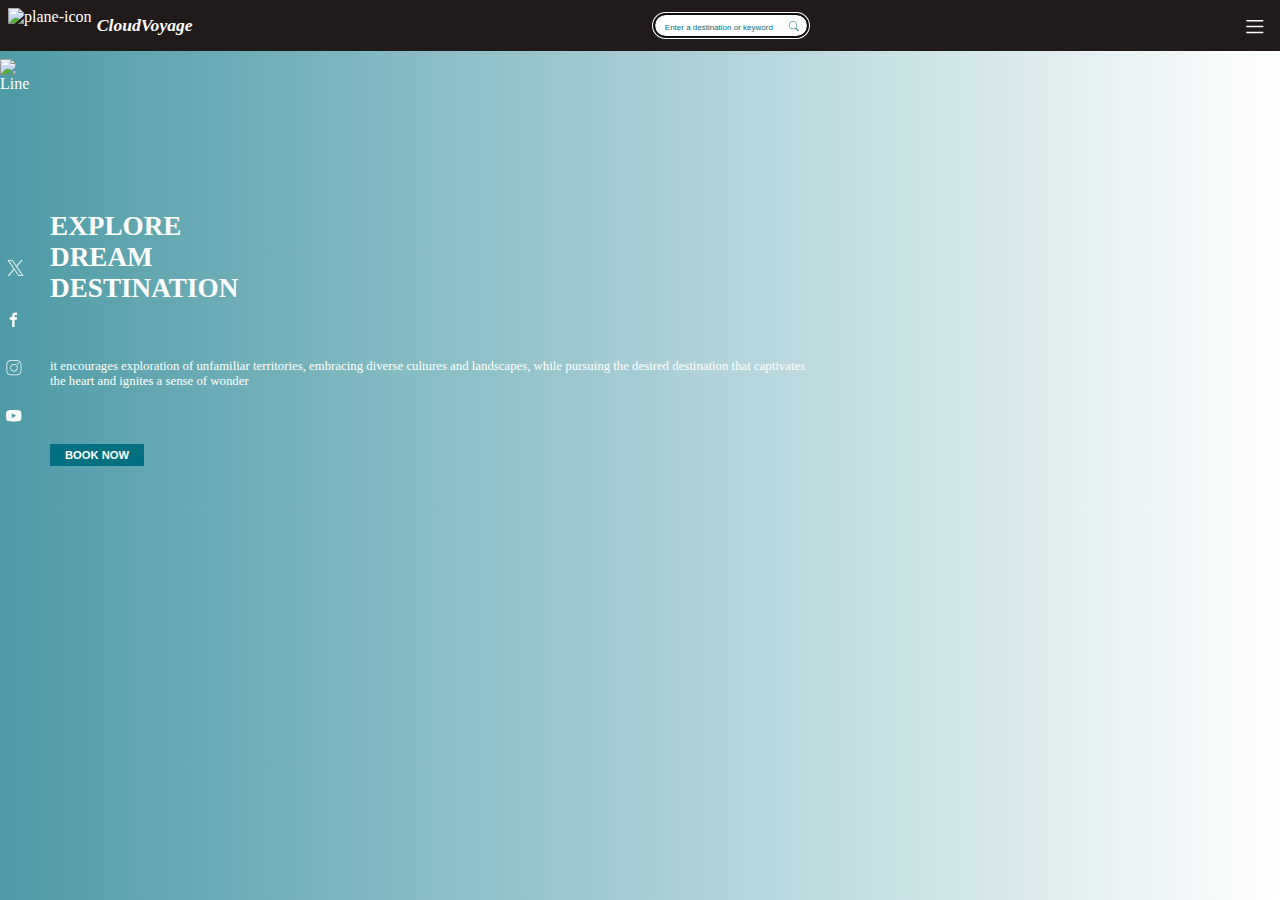
==== commit 4f513bdf: "mobile design finished" ====
--- a/Index.html
+++ b/Index.html
@@ -34,21 +34,19 @@
     </div>
    
     <div id="all">
-     <div class="Introduction">
-            <img src="/travel-Recommendation-App/Icons/icons8-vertical-line-100.png" alt="Line">
+        <div class="Introduction">
             <h1>EXPLORE <br> DREAM  <br>DESTINATION</h1>
             <p>it encourages exploration of unfamiliar territories, embracing diverse cultures and landscapes, while
                 pursuing the desired destination that captivates the heart and ignites a sense of wonder
             </p>
             <button>BOOK NOW</button>  
-            
-            <div id="icons">
-                <svg id="X" xmlns="http://www.w3.org/2000/svg" x="0px" y="0px" width="100" height="100" viewBox="0 0 50 50" style="fill:#FFFFFF;"><path d="M 5.9199219 6 L 20.582031 27.375 L 6.2304688 44 L 9.4101562 44 L 21.986328 29.421875 L 31.986328 44 L 44 44 L 28.681641 21.669922 L 42.199219 6 L 39.029297 6 L 27.275391 19.617188 L 17.933594 6 L 5.9199219 6 z M 9.7167969 8 L 16.880859 8 L 40.203125 42 L 33.039062 42 L 9.7167969 8 z"></path></svg>
-                <svg id="facebook" xmlns="http://www.w3.org/2000/svg" x="0px" y="0px" width="100" height="100" viewBox="0,0,300,150" style="fill:#FFFFFF;"> <g fill="#ffffff" fill-rule="nonzero" stroke="none" stroke-width="1" stroke-linecap="butt" stroke-linejoin="miter" stroke-miterlimit="10" stroke-dasharray="" stroke-dashoffset="0" font-family="none" font-weight="none" font-size="none" text-anchor="none" style="mix-blend-mode: normal"><g transform="scale(8.53333,8.53333)"><path d="M12,27v-12h-4v-4h4v-2.148c0,-4.067 1.981,-5.852 5.361,-5.852c1.619,0 2.475,0.12 2.88,0.175v3.825h-2.305c-1.435,0 -1.936,0.757 -1.936,2.291v1.709h4.205l-0.571,4h-3.634v12z"></path></g></g></svg>
-                <svg  id="Instagram" xmlns="http://www.w3.org/2000/svg" x="0px" y="0px" width="100" height="100" viewBox="0,0,300,150" style="fill:#FFFFFF;"><g fill="#ffffff" fill-rule="nonzero" stroke="none" stroke-width="1" stroke-linecap="butt" stroke-linejoin="miter" stroke-miterlimit="10" stroke-dasharray="" stroke-dashoffset="0" font-family="none" font-weight="none" font-size="none" text-anchor="none" style="mix-blend-mode: normal"><g transform="scale(5.33333,5.33333)"><path d="M15,4c-6.06341,0 -11,4.93659 -11,11v18c0,6.06341 4.93659,11 11,11h18c6.06341,0 11,-4.93659 11,-11v-18c0,-6.06341 -4.93659,-11 -11,-11zM15,6h18c4.98259,0 9,4.01741 9,9v18c0,4.98259 -4.01741,9 -9,9h-18c-4.98259,0 -9,-4.01741 -9,-9v-18c0,-4.98259 4.01741,-9 9,-9zM35,11c-1.105,0 -2,0.895 -2,2c0,1.105 0.895,2 2,2c1.105,0 2,-0.895 2,-2c0,-1.105 -0.895,-2 -2,-2zM24,14c-5.51133,0 -10,4.48867 -10,10c0,5.51133 4.48867,10 10,10c5.51133,0 10,-4.48867 10,-10c0,-5.51133 -4.48867,-10 -10,-10zM24,16c4.43067,0 8,3.56933 8,8c0,4.43067 -3.56933,8 -8,8c-4.43067,0 -8,-3.56933 -8,-8c0,-4.43067 3.56933,-8 8,-8z"></path></g></g></svg>
-                <svg  id="Youtube" xmlns="http://www.w3.org/2000/svg" x="0px" y="0px" width="100" height="100" viewBox="0,0,300,150" style="fill:#FFFFFF;"> <g fill="#ffffff" fill-rule="nonzero" stroke="none" stroke-width="1" stroke-linecap="butt" stroke-linejoin="miter" stroke-miterlimit="10" stroke-dasharray="" stroke-dashoffset="0" font-family="none" font-weight="none" font-size="none" text-anchor="none" style="mix-blend-mode: normal"><g transform="scale(5.12,5.12)"><path d="M44.89844,14.5c-0.39844,-2.19922 -2.29687,-3.80078 -4.5,-4.30078c-3.29687,-0.69922 -9.39844,-1.19922 -16,-1.19922c-6.59766,0 -12.79687,0.5 -16.09766,1.19922c-2.19922,0.5 -4.10156,2 -4.5,4.30078c-0.40234,2.5 -0.80078,6 -0.80078,10.5c0,4.5 0.39844,8 0.89844,10.5c0.40234,2.19922 2.30078,3.80078 4.5,4.30078c3.5,0.69922 9.5,1.19922 16.10156,1.19922c6.60156,0 12.60156,-0.5 16.10156,-1.19922c2.19922,-0.5 4.09766,-2 4.5,-4.30078c0.39844,-2.5 0.89844,-6.10156 1,-10.5c-0.20312,-4.5 -0.70312,-8 -1.20312,-10.5zM19,32v-14l12.19922,7z"></path></g></g></svg>
-            </div>
-            
+        </div>
+        <div class="icons">
+            <img src="/travel-Recommendation-App/Icons/icons8-vertical-line-100.png" alt="Line">
+            <svg id="X" xmlns="http://www.w3.org/2000/svg" x="0px" y="0px" width="100" height="100" viewBox="0 0 50 50" style="fill:#FFFFFF;"><path d="M 5.9199219 6 L 20.582031 27.375 L 6.2304688 44 L 9.4101562 44 L 21.986328 29.421875 L 31.986328 44 L 44 44 L 28.681641 21.669922 L 42.199219 6 L 39.029297 6 L 27.275391 19.617188 L 17.933594 6 L 5.9199219 6 z M 9.7167969 8 L 16.880859 8 L 40.203125 42 L 33.039062 42 L 9.7167969 8 z"></path></svg>
+            <svg id="facebook" xmlns="http://www.w3.org/2000/svg" x="0px" y="0px" width="100" height="100" viewBox="0,0,300,150" style="fill:#FFFFFF;"> <g fill="#ffffff" fill-rule="nonzero" stroke="none" stroke-width="1" stroke-linecap="butt" stroke-linejoin="miter" stroke-miterlimit="10" stroke-dasharray="" stroke-dashoffset="0" font-family="none" font-weight="none" font-size="none" text-anchor="none" style="mix-blend-mode: normal"><g transform="scale(8.53333,8.53333)"><path d="M12,27v-12h-4v-4h4v-2.148c0,-4.067 1.981,-5.852 5.361,-5.852c1.619,0 2.475,0.12 2.88,0.175v3.825h-2.305c-1.435,0 -1.936,0.757 -1.936,2.291v1.709h4.205l-0.571,4h-3.634v12z"></path></g></g></svg>
+            <svg  id="Instagram" xmlns="http://www.w3.org/2000/svg" x="0px" y="0px" width="100" height="100" viewBox="0,0,300,150" style="fill:#FFFFFF;"><g fill="#ffffff" fill-rule="nonzero" stroke="none" stroke-width="1" stroke-linecap="butt" stroke-linejoin="miter" stroke-miterlimit="10" stroke-dasharray="" stroke-dashoffset="0" font-family="none" font-weight="none" font-size="none" text-anchor="none" style="mix-blend-mode: normal"><g transform="scale(5.33333,5.33333)"><path d="M15,4c-6.06341,0 -11,4.93659 -11,11v18c0,6.06341 4.93659,11 11,11h18c6.06341,0 11,-4.93659 11,-11v-18c0,-6.06341 -4.93659,-11 -11,-11zM15,6h18c4.98259,0 9,4.01741 9,9v18c0,4.98259 -4.01741,9 -9,9h-18c-4.98259,0 -9,-4.01741 -9,-9v-18c0,-4.98259 4.01741,-9 9,-9zM35,11c-1.105,0 -2,0.895 -2,2c0,1.105 0.895,2 2,2c1.105,0 2,-0.895 2,-2c0,-1.105 -0.895,-2 -2,-2zM24,14c-5.51133,0 -10,4.48867 -10,10c0,5.51133 4.48867,10 10,10c5.51133,0 10,-4.48867 10,-10c0,-5.51133 -4.48867,-10 -10,-10zM24,16c4.43067,0 8,3.56933 8,8c0,4.43067 -3.56933,8 -8,8c-4.43067,0 -8,-3.56933 -8,-8c0,-4.43067 3.56933,-8 8,-8z"></path></g></g></svg>
+            <svg  id="Youtube" xmlns="http://www.w3.org/2000/svg" x="0px" y="0px" width="100" height="100" viewBox="0,0,300,150" style="fill:#FFFFFF;"> <g fill="#ffffff" fill-rule="nonzero" stroke="none" stroke-width="1" stroke-linecap="butt" stroke-linejoin="miter" stroke-miterlimit="10" stroke-dasharray="" stroke-dashoffset="0" font-family="none" font-weight="none" font-size="none" text-anchor="none" style="mix-blend-mode: normal"><g transform="scale(5.12,5.12)"><path d="M44.89844,14.5c-0.39844,-2.19922 -2.29687,-3.80078 -4.5,-4.30078c-3.29687,-0.69922 -9.39844,-1.19922 -16,-1.19922c-6.59766,0 -12.79687,0.5 -16.09766,1.19922c-2.19922,0.5 -4.10156,2 -4.5,4.30078c-0.40234,2.5 -0.80078,6 -0.80078,10.5c0,4.5 0.39844,8 0.89844,10.5c0.40234,2.19922 2.30078,3.80078 4.5,4.30078c3.5,0.69922 9.5,1.19922 16.10156,1.19922c6.60156,0 12.60156,-0.5 16.10156,-1.19922c2.19922,-0.5 4.09766,-2 4.5,-4.30078c0.39844,-2.5 0.89844,-6.10156 1,-10.5c-0.20312,-4.5 -0.70312,-8 -1.20312,-10.5zM19,32v-14l12.19922,7z"></path></g></g></svg>
         </div>
     </div>
     </div>
--- a/travel_recommendation.css
+++ b/travel_recommendation.css
@@ -274,17 +274,11 @@
 
 
 .Introduction {
-    margin-top: 50px;
-}
-
-.Introduction img, .about-page img, .contact img{
-    /* position: fixed; */
-    height: 180px;
-    width: 30px;
-    display: block;
-    bottom: 10px;
-
-}
+    margin-top: 250px;
+
+    
+}
+
 
 .Introduction h1 {
     font-size: 1.7rem;
@@ -314,32 +308,32 @@
  
     margin-left: 50px;
     margin-bottom: 55px;
-    bottom: 80px;
-}
-
-#icons{
+    bottom: 90px;
+}
+
+.icons{
     position: absolute;
     display: flex;
     flex-direction: column;
-    top: 180px;
+    bottom: 180px;
+    width: 45px;
+} 
+
+.icons img, #about-us-icons img, #contact-page-icons img {
+    height: 180px;
     width: 30px;
-    align-items: center;
-    justify-content: center;
-    left: 6px;
-    
-} 
+  
+}
 
 #X,
 #Instagram,
 #facebook,
 #Youtube {
-  
-    display: block;
+    left: 5px;
     height: 38px;
     width: 21px;
     margin-top: 10px;
     cursor: pointer;
-    
 }
 
 .about-page{
@@ -354,6 +348,7 @@
 .about-page h1{
     margin-top: 30px;
     margin-bottom: 30px;
+    font-size: 1.6rem;
 }
 
 .about-us-container{
@@ -367,12 +362,29 @@
     margin-top: 15px;
     font-family:'Times New Roman', Times, serif 'Gill Sans', 'Gill Sans MT', 'Calibri', 'Trebuchet MS', 'sans-serif';
     bottom: 10px;
+    font-size: 0.9rem;
+    
+}
+
+#about-us-icons{
+  
+  width: 30px;
+  float: left;
+  z-index: 4;
+  margin-right: auto;
+  right: 50px;
+  bottom: 235px;
+ 
+}
+
+#about-us-icons img{
+    margin-bottom: 30px;
 }
 
 .team-container{
     background-color: rgba(19, 18, 18, 0.4);
     width: 90%;
-    margin-bottom: 20px;
+    margin-bottom: 30px;
     padding: 15px;
 }
 
@@ -392,6 +404,7 @@
     padding: 5px 5px; 
     background-color: rgb(4, 51, 104);
     margin-bottom: 7px;
+    
 }
 
 .team-container button{
@@ -411,10 +424,14 @@
 #company-history{
     background-color: rgba(19, 18, 18, 0.4);
     width: 90%;
-    margin-bottom: 20px;
+    margin-bottom: 140px;
     padding: 15px;
 }
 
+#company-history p{
+ font-size: 0.9rem;
+
+}
 #company-history  .project {
  margin-top: 12px;
 
@@ -432,6 +449,7 @@
     flex-direction: column;
     flex-wrap: wrap;
     align-content: center;
+    max-height: auto;
    
 
 }
@@ -445,6 +463,7 @@
    padding: 7px 10px;
    background-color: rgba(19, 18, 18, 0.4);
    
+   
 } 
 
 
@@ -482,6 +501,7 @@
 
 .container textarea{
     height: 50px;
+    color: white;
 }
 
 .container button{
@@ -492,5 +512,16 @@
     height: 19px;
     font-size: 0.6rem ;
     border-radius: 5px;
-
+    cursor: pointer;
+}
+
+#contact-page-icons{
+    display: flex;
+    flex-direction: column;
+    bottom: 283px;
+    width: 40px;
+}
+
+#contact-page-icons img{
+    margin-bottom: 20px;
 }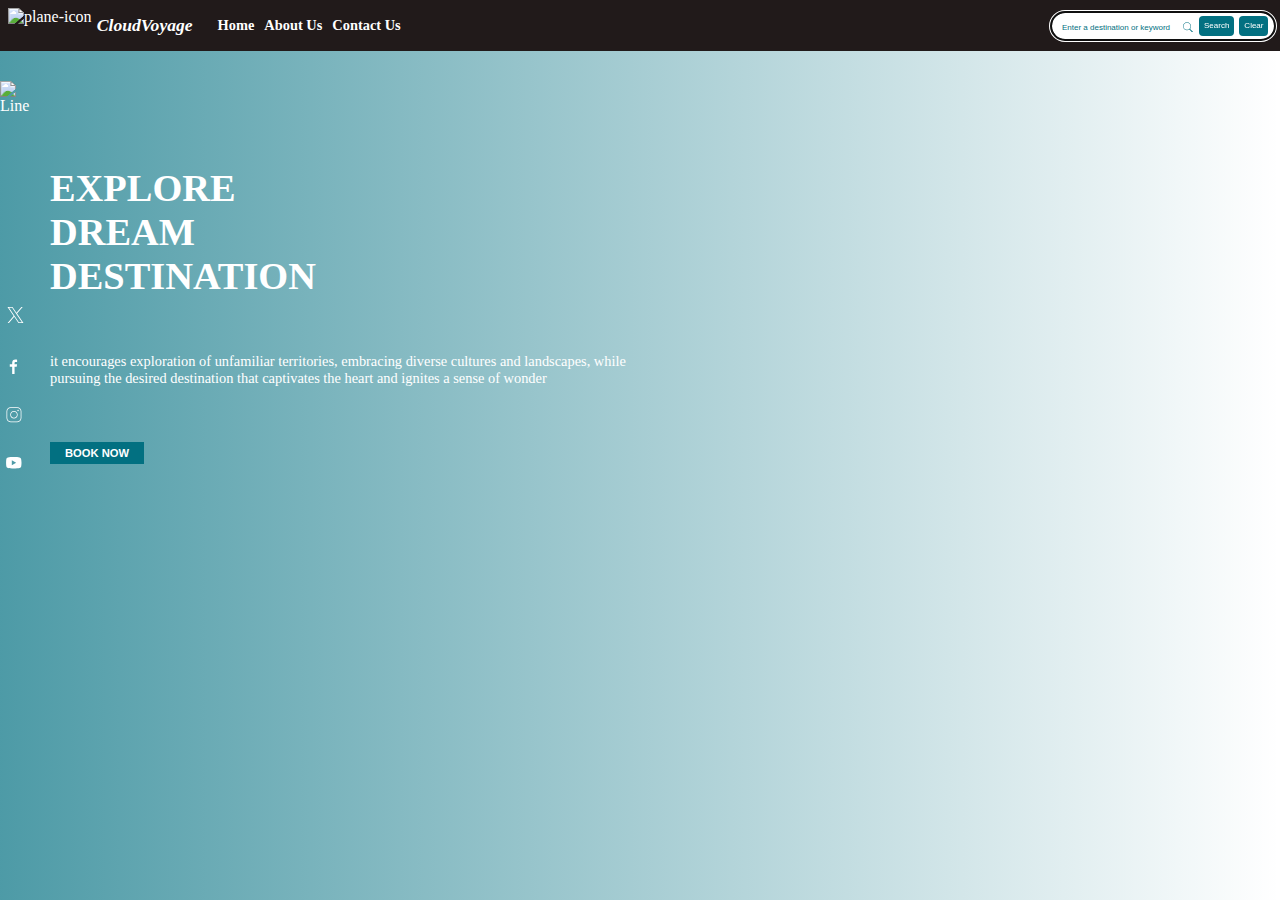
==== commit ebcb701d: "desktop design" ====
--- a/Index.html
+++ b/Index.html
@@ -25,13 +25,15 @@
         <svg id="close-icon" xmlns="http://www.w3.org/2000/svg" x="0px" y="0px" width="100" height="100" viewBox="0 0 100 100" style="fill:#FFFFFF;">
             <path d="M 28.085938 16.054688 A 2.0002 2.0002 0 0 0 27.886719 16.056641 A 2.0002 2.0002 0 0 0 26.654297 16.574219 L 15.654297 26.574219 A 2.0002 2.0002 0 0 0 15.357422 29.193359 C 23.508964 40.948626 29.747675 47.45172 35.289062 52.058594 L 13.699219 70.535156 A 2.0002 2.0002 0 0 0 13.78125 73.638672 L 26.78125 83.638672 A 2.0002 2.0002 0 0 0 29.177734 83.669922 C 34.707802 79.638889 40.738247 74.933323 50.949219 63.117188 L 69.462891 85.333984 A 2.0002 2.0002 0 0 0 72.537109 85.333984 L 82.537109 73.333984 A 2.0002 2.0002 0 0 0 82.498047 70.728516 C 77.419315 64.983184 71.366379 59.067486 63.888672 52.927734 C 68.607866 48.094962 74.89648 41.567108 85.451172 30.429688 A 2.0002 2.0002 0 0 0 85.21875 27.46875 L 72.21875 17.46875 A 2.0002 2.0002 0 0 0 69.550781 17.675781 C 62.474253 25.117955 56.381759 32.176037 50.947266 38.980469 C 45.446071 32.413277 38.71792 25.195582 29.353516 16.582031 A 2.0002 2.0002 0 0 0 28.085938 16.054688 z M 27.951172 20.800781 C 34.644665 27.03272 40.077318 32.585372 44.587891 37.640625 L 43.105469 40.607422 A 1.0001161 1.0001161 0 1 0 44.894531 41.501953 L 46.015625 39.261719 C 47.223265 40.647594 48.37857 42.005422 49.451172 43.318359 A 2.0002 2.0002 0 0 0 52.572266 43.289062 C 57.937627 36.45549 64.160712 29.27862 71.240234 21.759766 L 77.167969 26.320312 L 75.539062 27.166016 A 1.0002331 1.0002331 0 1 0 76.460938 28.941406 L 78.917969 27.666016 L 81.013672 29.279297 C 79.717036 30.645834 78.883914 31.511044 77.685547 32.771484 L 74.195312 32.074219 A 1.0001 1.0001 0 0 0 73.998047 32.050781 A 1.0001 1.0001 0 0 0 73.804688 34.035156 L 76.052734 34.484375 C 74.831925 35.767002 73.635726 37.025973 72.523438 38.191406 A 1.0001 1.0001 0 0 0 72.234375 38.082031 L 68.101562 37.082031 A 1.0001 1.0001 0 0 0 67.804688 37.050781 A 1.0001 1.0001 0 0 0 67.630859 39.025391 L 70.960938 39.830078 C 70.609182 40.198133 70.13501 40.699234 69.794922 41.054688 L 65 41.054688 A 1.0001 1.0001 0 1 0 65 43.054688 L 67.884766 43.054688 C 67.097955 43.875278 66.668389 44.309281 65.951172 45.054688 L 62 45.054688 A 1.0001 1.0001 0 1 0 62 47.054688 L 64.017578 47.054688 C 63.70271 47.380554 63.376907 47.716906 63.078125 48.025391 L 60.316406 47.105469 A 1.0001 1.0001 0 0 0 59.921875 47.050781 A 1.0001 1.0001 0 0 0 59.683594 49.001953 L 61.539062 49.621094 C 60.968261 50.207783 60.073793 51.142484 59.572266 51.654297 A 2.0002 2.0002 0 0 0 59.751953 54.617188 C 67.362571 60.698487 73.210174 66.476524 78.320312 72.144531 L 71 80.929688 L 70.800781 80.689453 L 71.894531 78.501953 A 1.0001 1.0001 0 0 0 70.955078 77.042969 A 1.0001 1.0001 0 0 0 70.105469 77.607422 L 69.402344 79.013672 L 68.435547 77.851562 L 69.849609 75.582031 A 1.0001 1.0001 0 0 0 68.949219 74.042969 A 1.0001 1.0001 0 0 0 68.150391 74.525391 L 67.087891 76.234375 L 64.677734 73.341797 L 65.832031 71.609375 A 1.0001 1.0001 0 0 0 64.980469 70.042969 A 1.0001 1.0001 0 0 0 64.167969 70.5 L 63.341797 71.740234 L 62.455078 70.675781 L 63.832031 68.609375 A 1.0001 1.0001 0 0 0 62.980469 67.042969 A 1.0001 1.0001 0 0 0 62.167969 67.5 L 61.119141 69.072266 L 52.537109 58.773438 A 2.0002 2.0002 0 0 0 49.472656 58.761719 C 47.91975 60.597148 46.503213 62.209349 45.148438 63.71875 L 43.962891 62.388672 A 1.0001 1.0001 0 0 0 43.164062 62.044922 A 1.0001 1.0001 0 0 0 42.470703 63.71875 L 43.792969 65.203125 C 42.64666 66.451225 41.558856 67.602391 40.537109 68.644531 L 39.980469 65.857422 A 1.0001 1.0001 0 0 0 38.984375 65.041016 A 1.0001 1.0001 0 0 0 38.019531 66.25 L 38.839844 70.349609 C 38.431407 70.749537 38.033435 71.13129 37.642578 71.501953 L 36.970703 68.810547 A 1.0001 1.0001 0 0 0 35.9375 68.041016 A 1.0001 1.0001 0 0 0 35.029297 69.296875 L 35.96875 73.052734 C 35.737156 73.261968 35.507367 73.467929 35.28125 73.667969 L 34.341797 70.748047 A 1.0001 1.0001 0 0 0 33.359375 70.041016 A 1.0001 1.0001 0 0 0 32.4375 71.361328 L 33.638672 75.087891 C 31.624968 76.780155 29.782059 78.183653 27.974609 79.511719 L 27.111328 78.847656 L 28.554688 77.886719 A 1.0001 1.0001 0 0 0 27.980469 76.046875 A 1.0001 1.0001 0 0 0 27.445312 76.222656 L 25.4375 77.560547 L 24.566406 76.890625 L 26.447266 75.949219 A 1.0001 1.0001 0 0 0 26.003906 74.046875 A 1.0001 1.0001 0 0 0 25.552734 74.160156 L 22.804688 75.535156 L 22.3125 75.15625 L 23.707031 73.761719 A 1.0001 1.0001 0 0 0 22.980469 72.044922 A 1.0001 1.0001 0 0 0 22.292969 72.347656 L 20.714844 73.925781 L 18.173828 71.972656 L 39.671875 53.574219 A 2.0002 2.0002 0 0 0 39.599609 50.476562 C 38.478708 49.603297 37.316155 48.620715 36.121094 47.552734 L 38.242188 47.023438 A 1.0001 1.0001 0 0 0 38.025391 45.050781 A 1.0001 1.0001 0 0 0 37.757812 45.083984 L 34.371094 45.931641 C 33.178221 44.791892 31.95193 43.560815 30.65625 42.152344 L 32.554688 40.886719 A 1.0001 1.0001 0 0 0 31.980469 39.046875 A 1.0001 1.0001 0 0 0 31.445312 39.222656 L 29.316406 40.642578 C 28.838647 40.101678 28.361031 39.565294 27.867188 38.982422 L 30.925781 36.876953 A 1.0001 1.0001 0 0 0 30.322266 35.046875 A 1.0001 1.0001 0 0 0 29.791016 35.230469 L 26.591797 37.433594 C 26.018456 36.733769 25.436158 36.013632 24.839844 35.253906 L 27.447266 33.949219 A 1.0001 1.0001 0 0 0 27.003906 32.046875 A 1.0001 1.0001 0 0 0 26.552734 32.160156 L 23.59375 33.638672 C 22.33619 31.991071 21.045779 30.257715 19.677734 28.322266 L 27.951172 20.800781 z M 46.480469 45.066406 C 45.625469 45.104406 44.963953 45.828641 45.001953 46.681641 C 45.038953 47.534641 45.762234 48.198156 46.615234 48.160156 C 47.468234 48.122156 48.133703 47.399875 48.095703 46.546875 C 48.057703 45.693875 47.333469 45.028406 46.480469 45.066406 z M 52.673828 48.164062 C 51.820828 48.202062 51.157312 48.924344 51.195312 49.777344 C 51.233312 50.630344 51.955594 51.295813 52.808594 51.257812 C 53.661594 51.219813 54.324109 50.495578 54.287109 49.642578 C 54.249109 48.789578 53.526828 48.126062 52.673828 48.164062 z M 49.578125 53.960938 C 48.725125 53.998937 48.061609 54.721219 48.099609 55.574219 C 48.136609 56.427219 48.858891 57.089734 49.712891 57.052734 C 50.565891 57.014734 51.229406 56.292453 51.191406 55.439453 C 51.153406 54.586453 50.431125 53.922937 49.578125 53.960938 z"></path>
         </svg> 
+
+        <div class="search-clear">
+            <button>Search</button>
+            <button>Clear</button>
+        </div>
     </nav>
   
     <div id="search-result"></div>
-    <div class="search-clear">
-        <button>Search</button>
-        <button>Clear</button>
-    </div>
+    
    
     <div id="all">
         <div class="Introduction">
--- a/travel_recommendation.css
+++ b/travel_recommendation.css
@@ -23,6 +23,7 @@
     display: flex;
     align-items: center;
     
+    
     /*  specifies a transition effect with a slow start and end */
 }
 
@@ -42,6 +43,7 @@
 nav h1 {
     font-size: 1.1rem;
     margin-left: 0.3em;
+   
 }
 
 
@@ -101,7 +103,8 @@
     right: 4px;
     bottom: 3px;
     cursor: pointer;
-    margin-left: auto;
+    margin-left: 22px;
+    
 
 }
 
@@ -152,7 +155,8 @@
     width: 180px;
     color: black;
     top: 70px;
-    left: 180px;
+    right: 0;   /* Stay on the right side of  its containing block/parent element */
+    margin-right: 13px;
     z-index: 4;
 }
 
@@ -274,9 +278,7 @@
 
 
 .Introduction {
-    margin-top: 250px;
-
-    
+    top: 250px;
 }
 
 
@@ -308,17 +310,22 @@
  
     margin-left: 50px;
     margin-bottom: 55px;
-    bottom: 90px;
+    bottom: 105px;
 }
 
 .icons{
     position: absolute;
     display: flex;
     flex-direction: column;
-    bottom: 180px;
+    top: 30px;
     width: 45px;
+    z-index: 4;
 } 
 
+.icons img{
+ margin-bottom: 25px;
+
+}
 .icons img, #about-us-icons img, #contact-page-icons img {
     height: 180px;
     width: 30px;
@@ -367,13 +374,12 @@
 }
 
 #about-us-icons{
-  
+  position: absolute;
   width: 30px;
-  float: left;
+  left: 0;
   z-index: 4;
-  margin-right: auto;
   right: 50px;
-  bottom: 235px;
+  top: 395px;
  
 }
 
@@ -524,4 +530,75 @@
 
 #contact-page-icons img{
     margin-bottom: 20px;
+}
+
+/* Desktop Design */
+
+@media only screen and (min-width: 599px) {
+
+nav a{
+  display: inline-block;
+  color: white;
+  margin-left: 10px;
+  font-size: 0.9rem;
+  left: 15px;
+  font-weight:550;
+}
+
+nav input{
+ 
+  border-radius: 15px;
+  left: 29px;
+  margin-left: 0px;
+  padding: 13px 10px;
+  width: 226px;
+  background-position-x: 130px;
+  background-position-y: 5px;
+  margin-left: auto;
+
+}
+
+#menu-icon{
+   display: none !important;
+}
+.Introduction{
+    top: 220px;
+}
+
+.Introduction h1 {
+ font-size: 2.4rem;
+    
+}
+
+.Introduction p{
+    font-size: 0.9rem;
+    width: 45%;
+}
+
+#search-result{
+    margin-right: 14px;
+    width: 195px;
+}
+
+.search-clear{
+    top: 6px;
+    display: inline-flex;
+    background-color: initial; 
+    height: 0px;
+    width: 0px;
+    right: 53px;
+    
+}
+
+.search-clear button{
+   border-radius: 4px; 
+    padding: 1px 5px;
+    margin-left: 5px;
+    left: 0px;
+    height: 20px;
+    bottom: 16px;
+    font-size: 0.5rem;
+    vertical-align:text-top;
+}
+
 }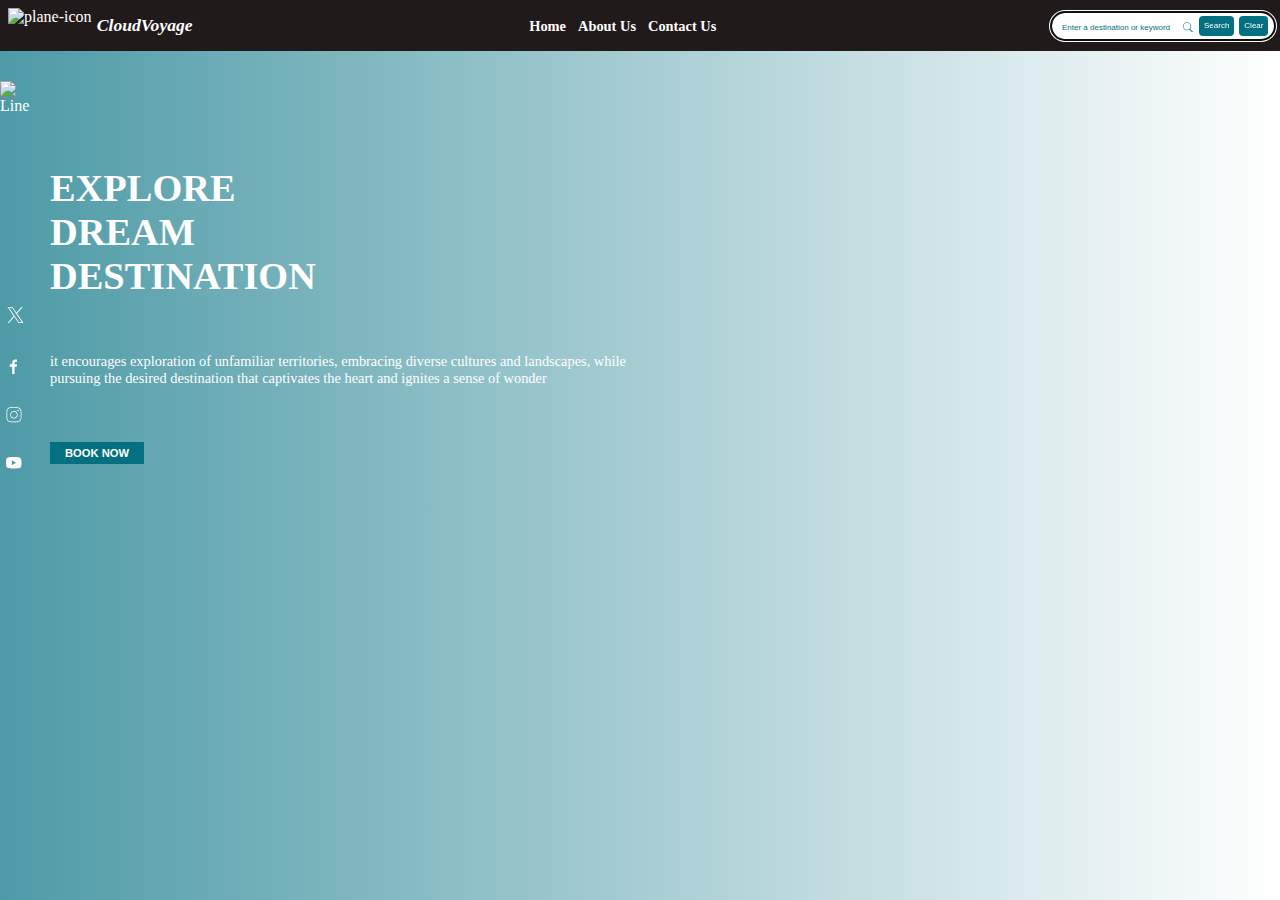
==== commit 4bc22df6: "desktop navigation done" ====
--- a/Index.html
+++ b/Index.html
@@ -13,10 +13,11 @@
     <nav class="nav">
         <img id="icon" src="./Icons/icons8-airport-100.png" alt="plane-icon">
         <i><h1>CloudVoyage</h1></i>
-        <a href="Index.html">Home</a>
-        <a href="About.html">About Us</a>
-        <a href="contact.html">Contact Us</a>
-        
+        <div id="anchor-container">    
+            <a href="Index.html">Home</a>
+            <a  href="About.html">About Us</a>
+            <a  href="contact.html">Contact Us</a>        
+        </div>
         <input type="text" id="input" placeholder="Enter a destination or keyword">
         
         <svg id="menu-icon" xmlns="http://www.w3.org/2000/svg" x="0px" y="0px" width="100" height="100" viewBox="0,0,300,150" style="fill:#FFFFFF;">
--- a/travel_recommendation.css
+++ b/travel_recommendation.css
@@ -53,6 +53,10 @@
     display: none;
 
 }
+
+/* #anchor-container{ 
+    display: none;
+} */
 
 nav a.active {
    
@@ -537,13 +541,23 @@
 @media only screen and (min-width: 599px) {
 
 nav a{
-  display: inline-block;
+  display: initial;
   color: white;
-  margin-left: 10px;
   font-size: 0.9rem;
-  left: 15px;
+  margin-left: 6px; 
   font-weight:550;
-}
+  padding-right: 2px;
+}
+/* 
+#anchor-container{ 
+    display: none;
+} */
+ #anchor-container{  /*  center the element horizontally */
+  left: 14px;
+  margin-left: auto;
+  margin-right: auto;  
+ 
+ }
 
 nav input{
  
@@ -554,7 +568,7 @@
   width: 226px;
   background-position-x: 130px;
   background-position-y: 5px;
-  margin-left: auto;
+  /* margin-left: auto; */
 
 }
 
@@ -591,14 +605,107 @@
 }
 
 .search-clear button{
-   border-radius: 4px; 
+    border-radius: 4px; 
     padding: 1px 5px;
     margin-left: 5px;
     left: 0px;
     height: 20px;
     bottom: 16px;
     font-size: 0.5rem;
-    vertical-align:text-top;
-}
-
+   
+}
+
+.about-page {
+ justify-content: initial;
+ overflow-x: hidden;
+}
+  
+
+.about-page h1{
+    font-size: 1.8rem;
+    left: 58px;
+    margin-right: auto;
+}
+/* Causes overflow */
+
+.about-us-container {
+   margin-right: auto;
+   left: 50px;
+   width: 80%;
+}
+
+
+ .team{
+    
+    margin-top: 60px;
+    margin-bottom: 50px;
+    display: flex;
+    margin-left: 20px;
+    
+    
+    
+}
+ 
+.team h1{
+   
+    width: 230px;
+    bottom: 150px;
+    height: 30px;
+    
+}
+
+.team-container{
+
+    white-space: wrap;
+    margin-top: 30px;
+    height: 110px;
+    margin-right: 10px;
+    margin-left: 10px;
+    text-align: left;
+    max-width: 170px;
+    padding-top: 10px;
+    padding-right: 7px;
+    padding-left: 10px;
+    padding-bottom: 5px;
+    bottom: 90px;
+   
+    
+}
+
+.team-container img{
+    height: 25px;
+    width: auto;
+   
+    
+}
+
+.team-container h4{
+ 
+   font-size: 0.6rem;
+  
+}
+#team-container-1 p{
+    width: 70%;
+}
+
+.team-container p{
+    font-size: 0.6rem;
+  
+}
+
+.team-container button{
+    
+    font-size: 0.6rem;
+    height: 20px;
+    white-space: nowrap;
+    padding-right: 20px;
+    padding-left: 20px;
+    
+
+}
+
+.team-container h4, .team-container p, .team-container button{
+   margin-left: 30px;
+   bottom: 20px;
+} 
 }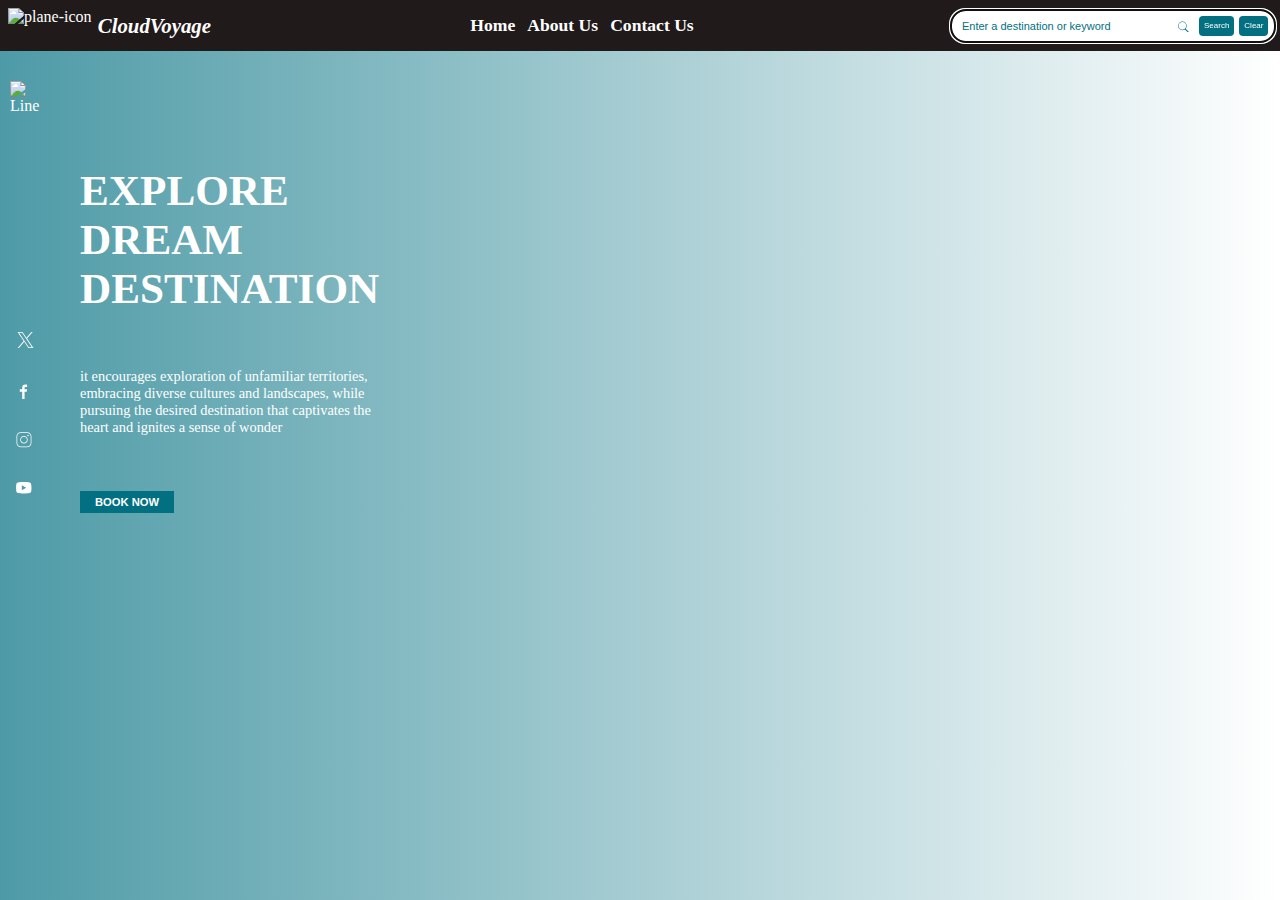
==== commit 34097a51: "re-deployment" ====
--- a/Index.html
+++ b/Index.html
@@ -9,6 +9,7 @@
     <script src="https://cdnjs.cloudflare.com/ajax/libs/moment-timezone/0.5.34/moment-timezone-with-data.min.js"></script>
 </head>
 <body>
+    
     <div id="background-img">
     <nav class="nav">
         <img id="icon" src="./Icons/icons8-airport-100.png" alt="plane-icon">
--- a/travel_recommendation.css
+++ b/travel_recommendation.css
@@ -356,7 +356,7 @@
 
 }
 
-.about-page h1{
+.about-page #about-us-h1, .about-page #our-team-h1{
     margin-top: 30px;
     margin-bottom: 30px;
     font-size: 1.6rem;
@@ -401,6 +401,10 @@
 .team-container h4{
     margin-bottom: 5px;
 }
+#team-container-1 p{
+    width: 90%;
+}
+
  .team-container p{
 
     text-align: left;
@@ -438,14 +442,19 @@
     padding: 15px;
 }
 
+#company-history h1{
+    margin-bottom: 20px;
+
+}
+
 #company-history p{
+margin-bottom: 15px;
  font-size: 0.9rem;
-
-}
-#company-history  .project {
- margin-top: 12px;
-
-}
+ text-align:justify;
+ 
+
+}
+
 
 #company-history img{
 
@@ -472,10 +481,8 @@
    width: 80%;
    padding: 7px 10px;
    background-color: rgba(19, 18, 18, 0.4);
-   
-   
+
 } 
-
 
 .container label, .container input, .container textarea{
     display: block;
@@ -528,7 +535,7 @@
 #contact-page-icons{
     display: flex;
     flex-direction: column;
-    bottom: 283px;
+    bottom: 353px;
     width: 40px;
 }
 
@@ -536,7 +543,11 @@
     margin-bottom: 20px;
 }
 
-/* Desktop Design */
+.contact #contact-heading, .contact .container{
+    left: 8px;
+  }
+
+/* Tablet Design */
 
 @media only screen and (min-width: 599px) {
 
@@ -617,14 +628,21 @@
 
 .about-page {
  justify-content: initial;
- overflow-x: hidden;
-}
+ 
+ /* overflow-x: hidden; */
+}
+#about-us-icons{
+    top: 340px;
+}
+
   
-
-.about-page h1{
+.about-page #about-us-h1, .about-page #our-team-h1 {
+   
     font-size: 1.8rem;
-    left: 58px;
     margin-right: auto;
+    left: 45px;
+    
+    
 }
 /* Causes overflow */
 
@@ -633,26 +651,16 @@
    left: 50px;
    width: 80%;
 }
-
-
  .team{
     
     margin-top: 60px;
-    margin-bottom: 50px;
+    margin-bottom: 90px;
     display: flex;
     margin-left: 20px;
-    
-    
-    
-}
- 
-.team h1{
-   
-    width: 230px;
-    bottom: 150px;
-    height: 30px;
-    
-}
+    bottom: 90px;
+}
+ 
+
 
 .team-container{
 
@@ -667,7 +675,7 @@
     padding-right: 7px;
     padding-left: 10px;
     padding-bottom: 5px;
-    bottom: 90px;
+    bottom: 0px;
    
     
 }
@@ -675,8 +683,7 @@
 .team-container img{
     height: 25px;
     width: auto;
-   
-    
+
 }
 
 .team-container h4{
@@ -703,9 +710,231 @@
     
 
 }
-
 .team-container h4, .team-container p, .team-container button{
    margin-left: 30px;
    bottom: 20px;
+
 } 
-}+
+#company-history{
+    top: 60px;
+    width: 85%; 
+    left: 10px;
+    padding-top: 15px;
+    padding-left: 15px;
+    padding-right: 15px;
+    padding-bottom: 0px;
+}
+
+#company-history h1{
+    margin-top: 0px;
+    margin-bottom: 15px;
+   text-align: left;
+   
+}
+#company-history p{
+    margin-bottom: 15px;
+}
+#company-history img{
+  width: 48%;
+  margin-right: 15px;
+ 
+}
+#image-container{
+    display: flex;
+}
+
+.contact{
+flex-direction: row;
+top: 80px;
+margin-left: 40px;
+
+}
+
+.contact #contact-heading{
+    height: 100%;
+    top: 70px;
+    margin-right: 50px;
+}
+
+.contact .container{
+ 
+    top: 0px;
+    width: 49%;
+ 
+ } 
+ #contact-page-icons{
+  bottom: 283px;
+  
+ } 
+ .contact #contact-heading, .contact .container{
+      left: 0px;
+      margin-left: auto;
+}
+
+.contact .container{
+     margin-right: 10px;
+
+}
+
+
+}
+
+@media only screen and (min-width: 768px) {
+ 
+    .nav h1 {
+        font-size: 1.3rem;
+    }
+
+    .nav a {
+    
+        font-size: 1.1rem;
+    }
+
+    .Introduction p{
+        width: 44%;
+    }
+
+
+    #search-result{
+    width: 215px;
+    }
+
+    .about-page {
+        margin-top: 20px;
+    }
+    .about-page #about-us-h1{
+     left: 60px;
+    }
+    .about-page #our-team-h1{
+        top: 105px;
+        width: 70px;
+        font-size: 1.9rem;
+        left: 55px;
+    }
+
+    .about-us-container{
+        left: 120px;
+    }
+
+    
+    .team{
+        left: 55px;
+    }
+    
+    #about-us-icons{
+        top: 32px;
+        
+    }
+
+    #about-us-icons img{
+       margin-bottom: 103px;
+    }
+
+    #company-history{
+        top: 0px;
+    }
+
+    .contact .container{
+     margin-right: 20px;
+    
+
+    }
+    .contact h1{
+       font-size: 2.1rem;
+        
+    }
+
+    .container textarea{
+        height: 100px;
+      }
+
+      #contact-page-icons{
+        bottom: 338px;
+        
+       } 
+
+       #contact-page-icons img{
+        margin-bottom: 30px;
+       }
+
+  
+}
+
+/* Desktop  Design */
+@media only screen and (min-width: 1024px) {
+
+    nav input{
+        padding: 15px 10px;
+        background-position-x: 225px;
+        background-position-y: 6px;
+        background-size: 15px auto;
+        width: 326px;
+    }
+    nav input::placeholder {  
+        
+        font-size: 11px;
+    
+    }
+    .Introduction{
+       
+        left: 30px;
+        max-width: 70%;
+    }
+    
+    .Introduction h1 {
+        font-size: 2.7rem;       
+       }
+    .Introduction p{
+        width: 35%;
+    }
+
+    .icons{
+     left: 10px;
+    }
+
+    .icons img{
+        margin-bottom: 50px;
+    }
+
+    #search-result{
+        width: 330px;
+        margin-right: 40px;
+    }
+    #result img{
+        height: auto;
+        object-fit: cover;
+    }
+    .date{
+        font-size: 0.8rem;
+    }
+
+    .about-page #about-us-h1{
+        font-size: 2.8rem;
+        left: 120px;
+       }
+  
+    #about-us-icons img{
+        margin-bottom: 73px;
+     }
+
+    .about-page #our-team-h1{
+    top: 60px;
+      font-size: 2.3rem;
+      left: 150px;
+    }
+
+    .team{
+        margin-top: 0px;
+    }
+
+    .team-container{
+        margin-right: 25px;
+    }
+
+    .contact h1{
+        font-size: 2.6rem;
+         
+     }
+  
+}
